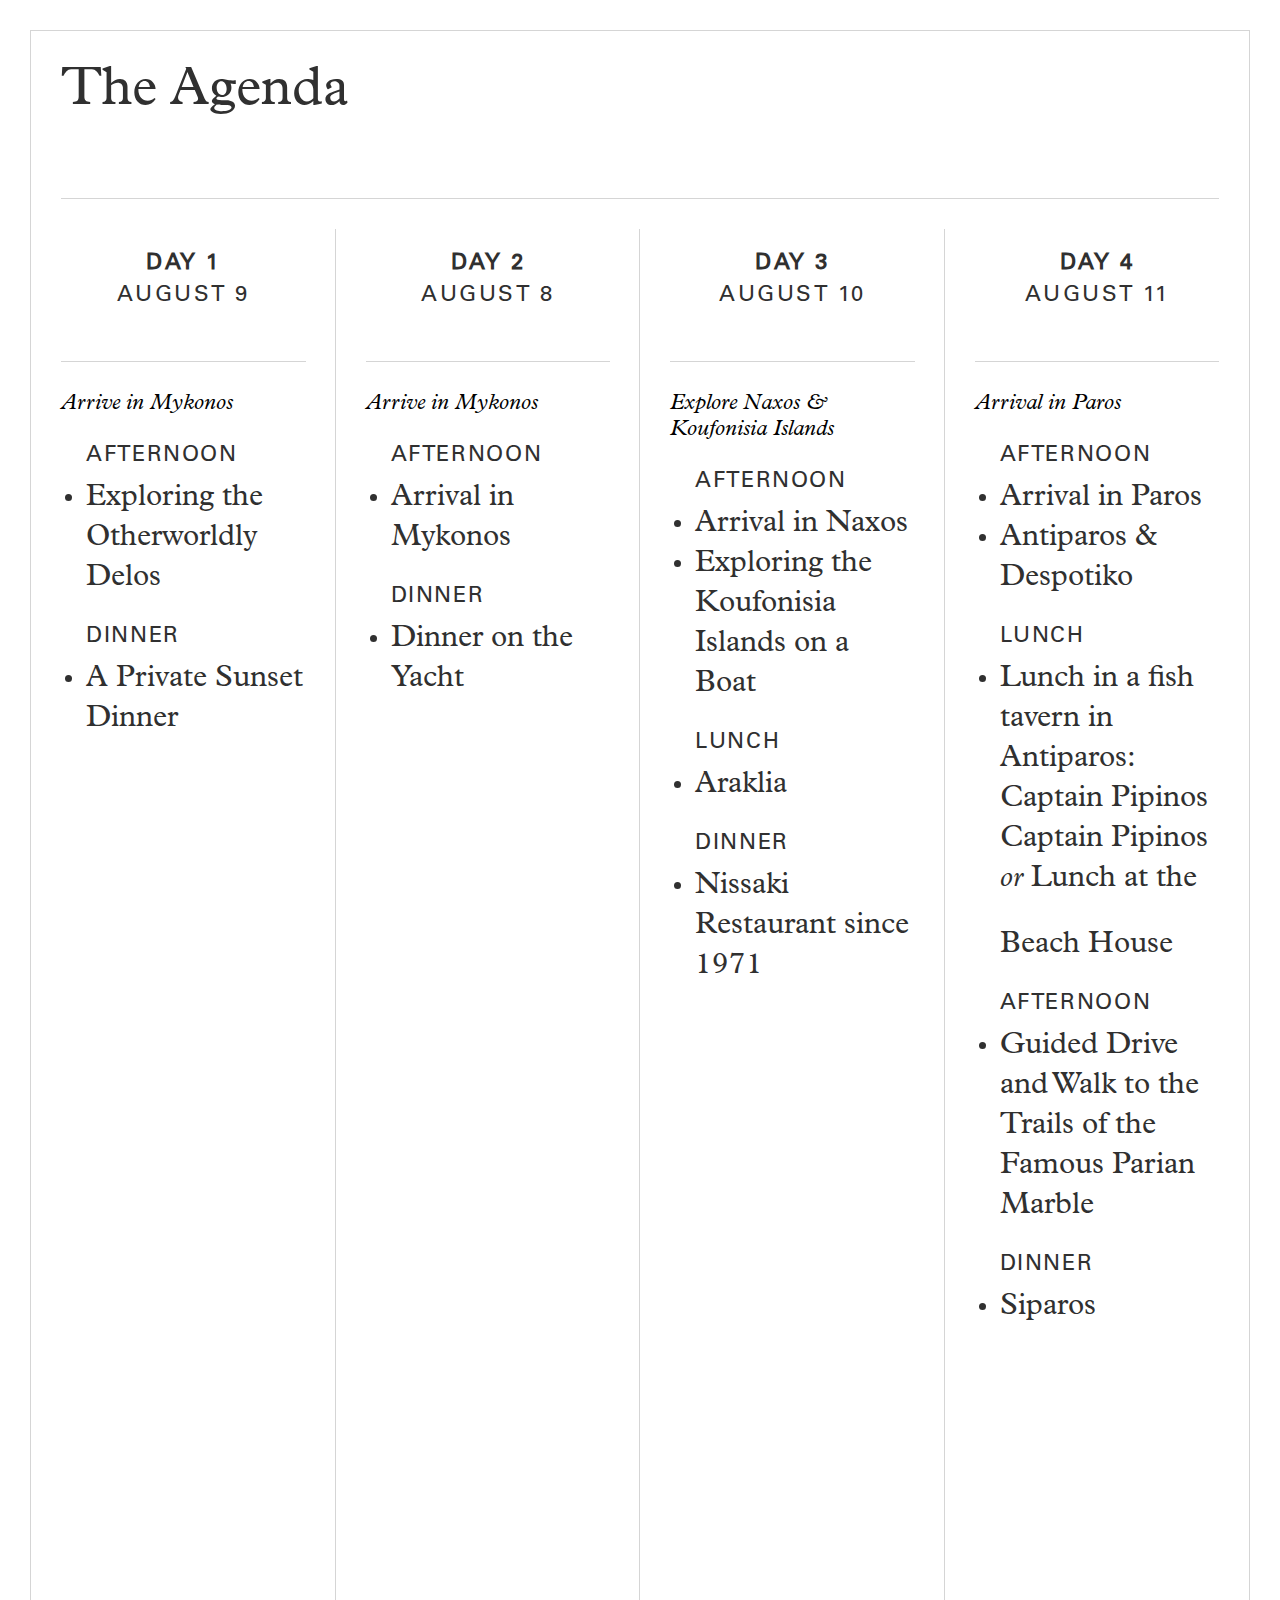
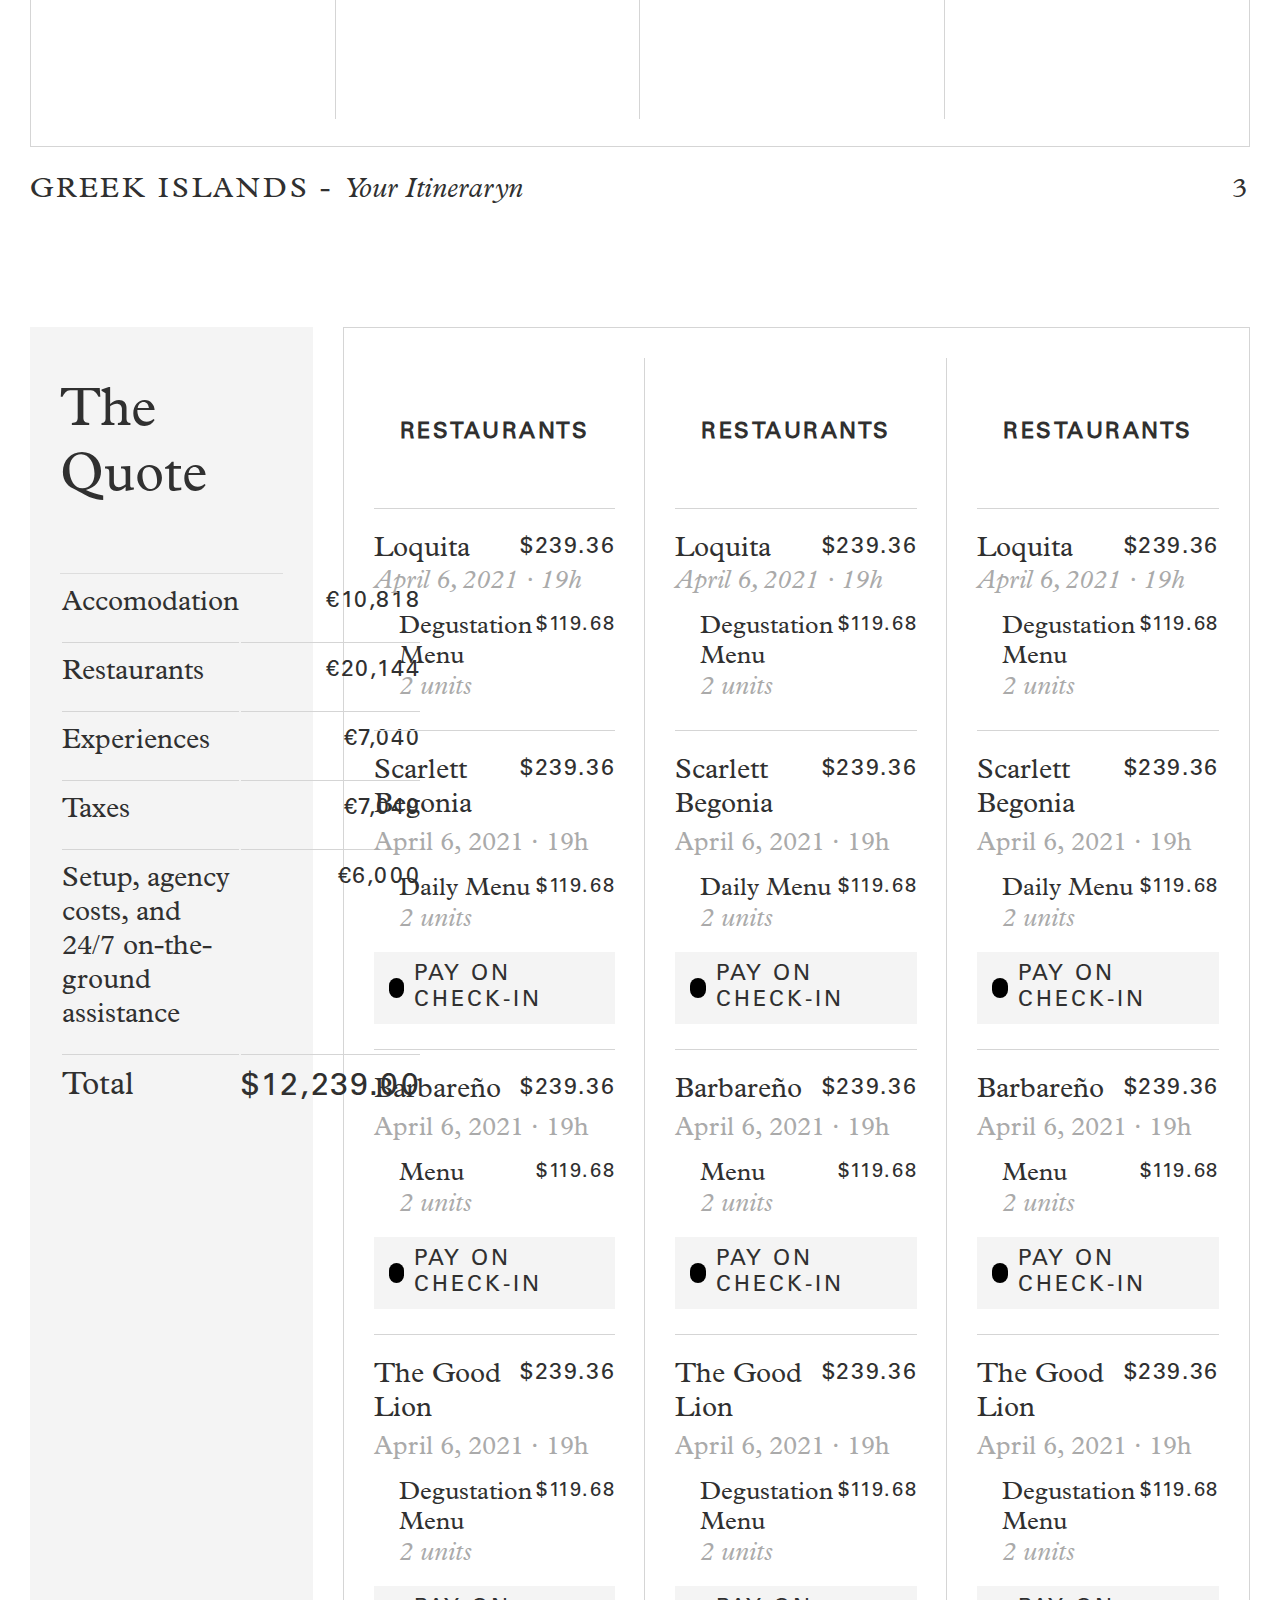
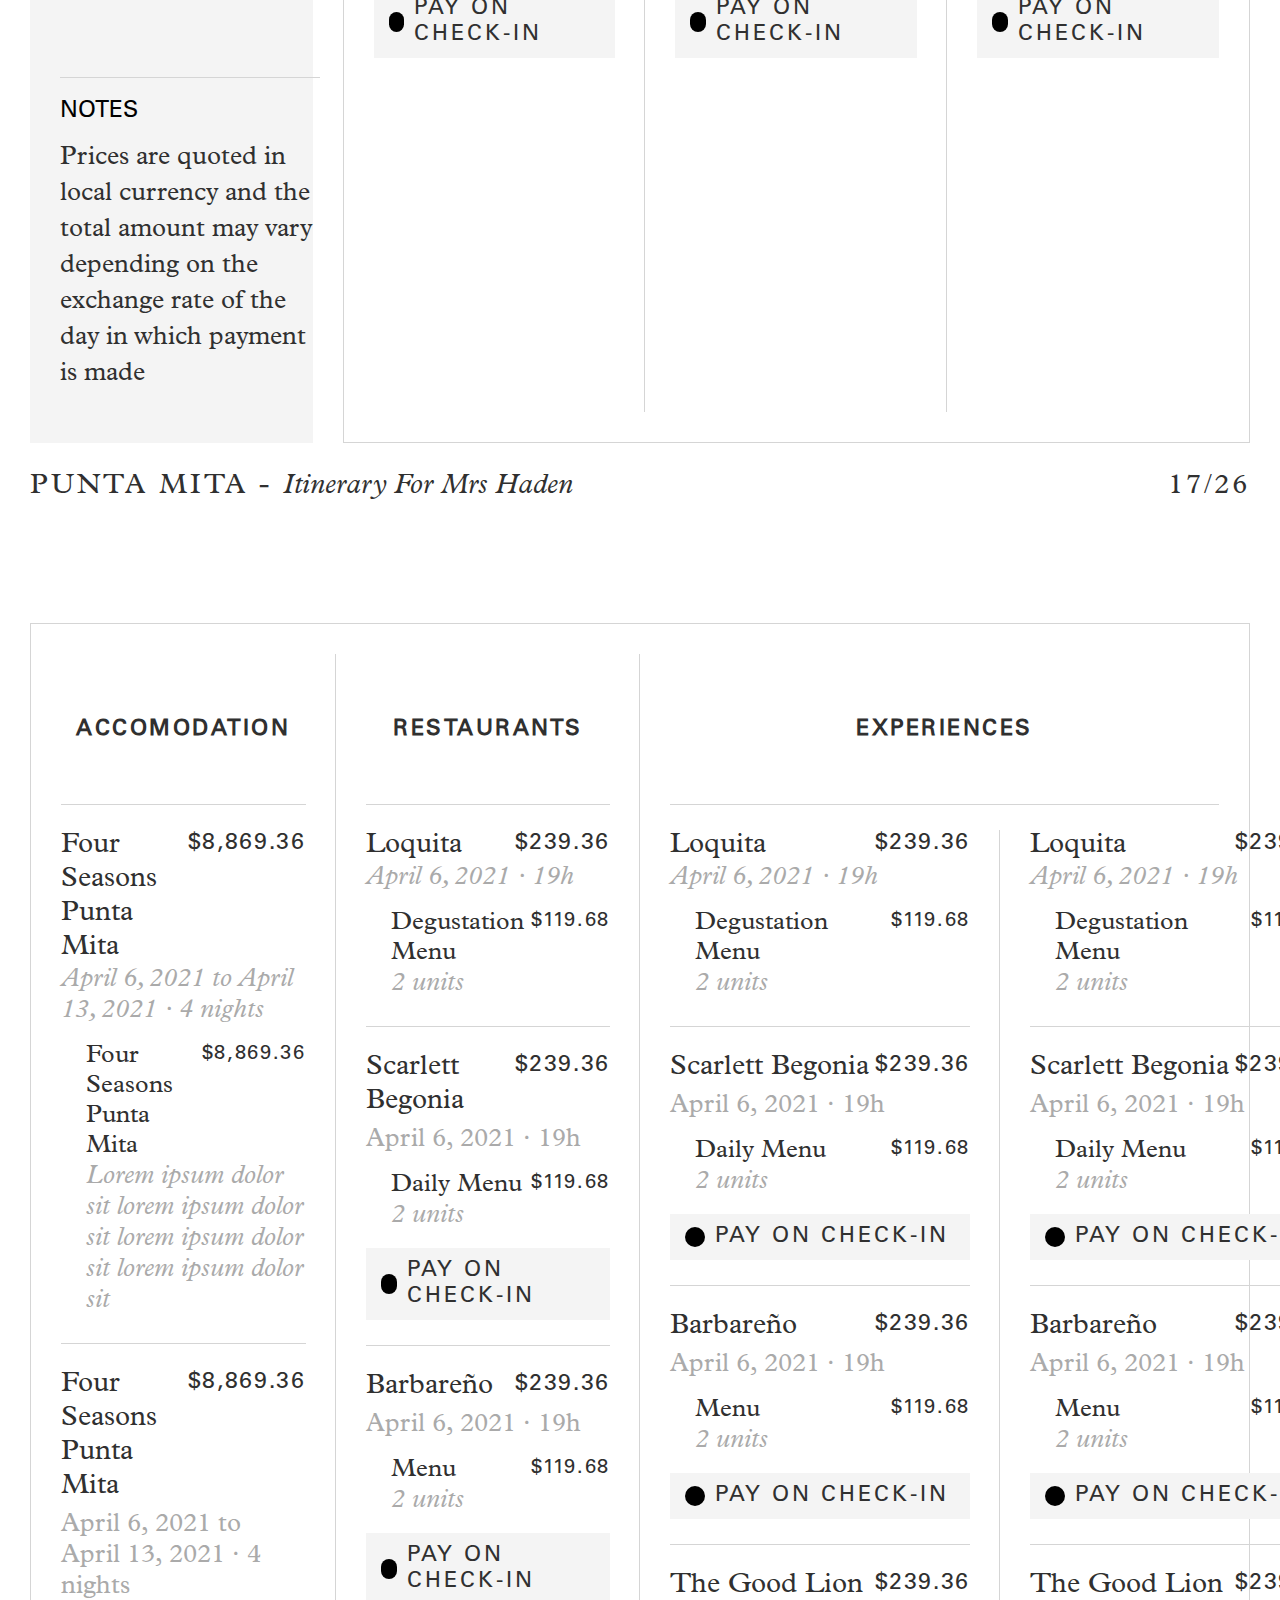
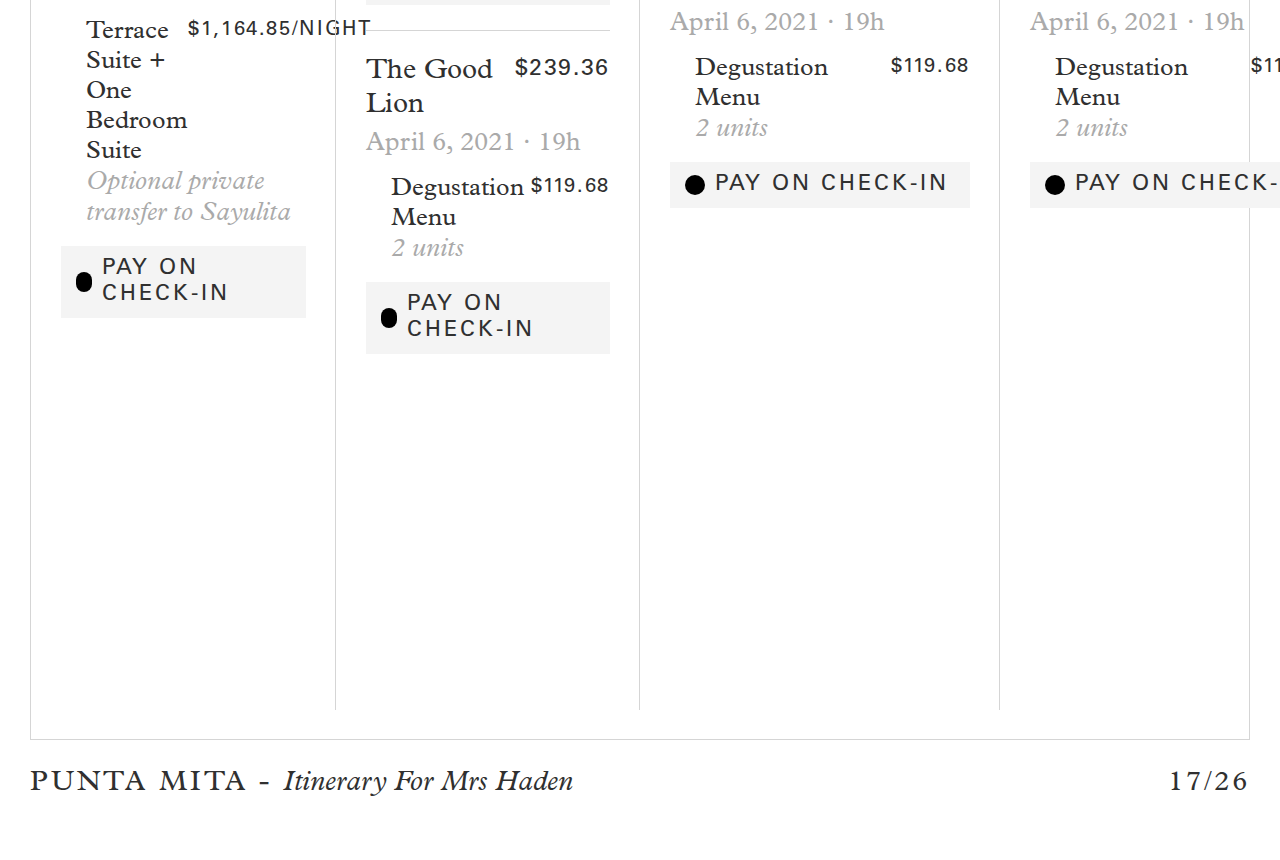
==== agenda.html @ 9a714bb4 "add invoices" ====
<!DOCTYPE html>
<html>
    <head>
        <meta name="viewport" content="width=device-width, initial-scale=1.0">
        <title>Project Title</title>
        <link rel="stylesheet" type="text/css" href="assets/css/style.css" />
    </head>
    <body>

        <!-- ################### 
        1    # content-wrap start # 
        #######################-->

        <div class="sec-padding">
            <div class="content-wrap c-height">
                <div class="grid">
                    <div class="col-12">
                        <div class="confirmation-top-header">
                            <h2>The Agenda</h2>
                        </div>
                    </div>
                </div>
                <div class="grid grid-column-gap-60 ">
                    <div class="col-3">
                        <div class="confirmation-ex-right-single border-right-after">
                            <div class="day-content-heading">
                                <p>Day 1 <span>August 9</span></p>
                            </div>
                            <div class="ariport-transfer-details">
                                <i>Arrive in Mykonos</i>
                                
                                <div class="ariport-transfer-details-single">
                                    <h4 class="ml-25">AFTERNOON</h4>
                                    <ul>
                                        <li>Exploring the Otherworldly Delos</li>
                                    </ul>
                                </div><!-- /. Guests -->
                                <div class="ariport-transfer-details-single">
                                    <h4 class="ml-25">Dinner</h4>
                                    <ul>
                                        <li>A Private Sunset Dinner</li>
                                    </ul>
                                </div><!-- /. Guests -->
                            </div>
                        </div>
                    </div>
                    <div class="col-3">
                        <div class="confirmation-ex-right-single border-right-after">
                            <div class="day-content-heading">
                                <p>Day 2 <span>August 8</span></p>
                            </div>
                            <div class="ariport-transfer-details">
                                <i>Arrive in Mykonos</i>
                                
                                <div class="ariport-transfer-details-single">
                                    <h4 class="ml-25">AFTERNOON</h4>
                                    <ul>
                                        <li>Arrival in Mykonos</li>
                                    </ul>
                                </div><!-- /. Guests -->
                                <div class="ariport-transfer-details-single">
                                    <h4 class="ml-25">Dinner</h4>
                                    <ul>
                                        <li>Dinner on the Yacht</li>
                                    </ul>
                                </div><!-- /. Guests -->
                            </div>
                        </div>
                    </div>
                    <div class="col-3">
                        <div class="confirmation-ex-right-single border-right-after">
                            <div class="day-content-heading">
                                <p>Day 3 <span>August 10</span></p>
                            </div>
                            <div class="ariport-transfer-details">
                                <i>Explore Naxos & Koufonisia Islands</i>
                                
                                <div class="ariport-transfer-details-single">
                                    <h4 class="ml-25">AFTERNOON</h4>
                                    <ul>
                                        <li>Arrival in Naxos</li>
                                        <li>Exploring the Koufonisia Islands on a Boat</li>
                                    </ul>
                                </div><!-- /. Guests -->
                                <div class="ariport-transfer-details-single">
                                    <h4 class="ml-25">LUNCH</h4>
                                    <ul>
                                        <li>Araklia</li>
                                    </ul>
                                </div><!-- /. Guests -->
                                <div class="ariport-transfer-details-single">
                                    <h4 class="ml-25">Dinner</h4>
                                    <ul>
                                        <li>Nissaki Restaurant since 1971</li>
                                    </ul>
                                </div><!-- /. Guests -->
                            </div>
                        </div>
                    </div>
                    <div class="col-3">
                        <div class="confirmation-ex-right-single ">
                            <div class="day-content-heading">
                                <p>Day 4 <span>August 11</span></p>
                            </div>
                            <div class="ariport-transfer-details">
                                <i>Arrival in Paros </i>
                                
                                <div class="ariport-transfer-details-single">
                                    <h4 class="ml-25">AFTERNOON</h4>
                                    <ul>
                                        <li>Arrival in Paros</li>
                                        <li>Antiparos & Despotiko</li>
                                    </ul>
                                </div><!-- /. Guests -->
                                <div class="ariport-transfer-details-single">
                                    <h4 class="ml-25">LUNCH</h4>
                                    <ul>
                                        <li> Lunch in a fish tavern in Antiparos: <br>Captain Pipinos Captain Pipinos <br><i>or</i> Lunch at the Beach House </li>
                                    </ul>
                                </div><!-- /. Guests -->
                                <div class="ariport-transfer-details-single">
                                    <h4 class="ml-25">Afternoon</h4>
                                    <ul>
                                        <li>Guided Drive and Walk to the Trails of the Famous Parian Marble</li>
                                    </ul>
                                </div><!-- /. Guests -->
                                <div class="ariport-transfer-details-single">
                                    <h4 class="ml-25">Dinner</h4>
                                    <ul>
                                        <li>Siparos</li>
                                    </ul>
                                </div><!-- /. Guests -->
                            </div>
                        </div>
                    </div>
                </div>
            </div>
            <div class="content-footer">
                <p>Greek Islands - <span>Your Itineraryn</span></p>
                <p>3</p>
            </div>
        </div>  
        <!-- ################### 
            # content-wrap end # 
        ######################-->

        <div class="page_break"></div>


        <!-- ################### 
            # content-wrap start # 
        ######################-->
        <div class="sec-padding">
            <div class="c-height">
                <div class="grid h-100">
                    <div class="col-3">
                        <div class="quote-left">
                            <div class="quote-left-heading">
                                <p>The Quote</p>
                            </div>
                            <div class="quote-left-wrap">
                                <table>
                                    <tr>
                                        <td>Accomodation</td>
                                        <td>€10,818</td>
                                    </tr>
                                    <tr>
                                        <td>Restaurants</td>
                                        <td>€20,144</td>
                                    </tr>
                                    <tr>
                                        <td>Experiences</td>
                                        <td>€7,040</td>
                                    </tr>
                                    <tr>
                                        <td>Taxes</td>
                                        <td>€7,040</td>
                                    </tr>
                                    <tr>
                                        <td>Setup, agency costs, and 24/7 on-the-ground assistance </td>
                                        <td>€6,000</td>
                                    </tr>
                                    <tr>
                                        <td>Total</td>
                                        <td>$12,239.00</td>
                                    </tr>
                                </table>
                            </div>

                            <div class="quote-note">
                                <span>NOTES</span>
                                <p>Prices are quoted in local currency and the total amount may vary depending on the exchange rate of the day in which payment is made</p>
                            </div>
                        </div>
                    </div>

                    <div class="col-9">
                        <div class="content-wrap c-height">
                            <div class="grid grid-column-gap-60 h-100">
                                <div class="col-4">
                                    <div class="quote-single border-right-after h-100">
                                        <div class="day-content-heading">
                                            <p>Restaurants</p>
                                        </div>
                                        <div class="quote-single border-top">
                                            <div class="quote-single-tbl">
                                                <div class="quote-tbl">
                                                    <div class="quote-tbl-wrap">
                                                        <div class="quote-tbl-left">
                                                            Loquita
                                                        </div>
                                                        <div class="quote-tbl-right">
                                                            $239.36
                                                        </div>
                                                    </div>
                                                    <i>April 6, 2021 · 19h</i>
                                                </div>
                                                <div class="quote-tbl ml-25">
                                                    <div class="quote-tbl-wrap quote-sm">
                                                        <div class="quote-tbl-left">
                                                            Degustation Menu
                                                        </div>
                                                        <div class="quote-tbl-right">
                                                            $119.68
                                                        </div>
                                                    </div>
                                                    <i>2 units</i>
                                                </div>
                                            </div>
                                            <div class="quote-single-tbl mt-25 pt-25 border-top">
                                                <div class="quote-tbl">
                                                    <div class="quote-tbl-wrap">
                                                        <div class="quote-tbl-left">
                                                            Scarlett Begonia
                                                        </div>
                                                        <div class="quote-tbl-right">
                                                            $239.36
                                                        </div>
                                                    </div>
                                                    <p>April 6, 2021 · 19h</p>
                                                </div>
                                                <div class="quote-tbl ml-25">
                                                    <div class="quote-tbl-wrap quote-sm">
                                                        <div class="quote-tbl-left">
                                                            Daily Menu
                                                        </div>
                                                        <div class="quote-tbl-right">
                                                            $119.68
                                                        </div>
                                                    </div>
                                                    <i>2 units</i>
                                                </div>
                                            </div>
                                            <div class="quote-bar">
                                                <span></span>
                                                <p>pay on check-in</p>
                                            </div>
                                            <div class="quote-single-tbl mt-25 pt-25 border-top">
                                                <div class="quote-tbl">
                                                    <div class="quote-tbl-wrap">
                                                        <div class="quote-tbl-left">
                                                            Barbareño
                                                        </div>
                                                        <div class="quote-tbl-right">
                                                            $239.36
                                                        </div>
                                                    </div>
                                                    <p>April 6, 2021 · 19h</p>
                                                </div>
                                                <div class="quote-tbl ml-25">
                                                    <div class="quote-tbl-wrap quote-sm">
                                                        <div class="quote-tbl-left">
                                                           Menu
                                                        </div>
                                                        <div class="quote-tbl-right">
                                                            $119.68
                                                        </div>
                                                    </div>
                                                    <i>2 units</i>
                                                </div>
                                            </div>
                                            <div class="quote-bar">
                                                <span></span>
                                                <p>pay on check-in</p>
                                            </div>
                                            <div class="quote-single-tbl mt-25 pt-25 border-top">
                                                <div class="quote-tbl">
                                                    <div class="quote-tbl-wrap">
                                                        <div class="quote-tbl-left">
                                                            The Good Lion
                                                        </div>
                                                        <div class="quote-tbl-right">
                                                            $239.36
                                                        </div>
                                                    </div>
                                                    <p>April 6, 2021 · 19h</p>
                                                </div>
                                                <div class="quote-tbl ml-25">
                                                    <div class="quote-tbl-wrap quote-sm">
                                                        <div class="quote-tbl-left">
                                                           Degustation Menu
                                                        </div>
                                                        <div class="quote-tbl-right">
                                                            $119.68
                                                        </div>
                                                    </div>
                                                    <i>2 units</i>
                                                </div>
                                            </div>
                                            <div class="quote-bar">
                                                <span></span>
                                                <p>pay on check-in</p>
                                            </div>
                                        </div> <!-- /. quote single -->
                                    </div>
                                </div>
                                <div class="col-4">
                                    <div class="quote-single border-right-after h-100">
                                        <div class="day-content-heading">
                                            <p>Restaurants</p>
                                        </div>
                                        <div class="quote-single border-top">
                                            <div class="quote-single-tbl">
                                                <div class="quote-tbl">
                                                    <div class="quote-tbl-wrap">
                                                        <div class="quote-tbl-left">
                                                            Loquita
                                                        </div>
                                                        <div class="quote-tbl-right">
                                                            $239.36
                                                        </div>
                                                    </div>
                                                    <i>April 6, 2021 · 19h</i>
                                                </div>
                                                <div class="quote-tbl ml-25">
                                                    <div class="quote-tbl-wrap quote-sm">
                                                        <div class="quote-tbl-left">
                                                            Degustation Menu
                                                        </div>
                                                        <div class="quote-tbl-right">
                                                            $119.68
                                                        </div>
                                                    </div>
                                                    <i>2 units</i>
                                                </div>
                                            </div>
                                            <div class="quote-single-tbl mt-25 pt-25 border-top">
                                                <div class="quote-tbl">
                                                    <div class="quote-tbl-wrap">
                                                        <div class="quote-tbl-left">
                                                            Scarlett Begonia
                                                        </div>
                                                        <div class="quote-tbl-right">
                                                            $239.36
                                                        </div>
                                                    </div>
                                                    <p>April 6, 2021 · 19h</p>
                                                </div>
                                                <div class="quote-tbl ml-25">
                                                    <div class="quote-tbl-wrap quote-sm">
                                                        <div class="quote-tbl-left">
                                                            Daily Menu
                                                        </div>
                                                        <div class="quote-tbl-right">
                                                            $119.68
                                                        </div>
                                                    </div>
                                                    <i>2 units</i>
                                                </div>
                                            </div>
                                            <div class="quote-bar">
                                                <span></span>
                                                <p>pay on check-in</p>
                                            </div>
                                            <div class="quote-single-tbl mt-25 pt-25 border-top">
                                                <div class="quote-tbl">
                                                    <div class="quote-tbl-wrap">
                                                        <div class="quote-tbl-left">
                                                            Barbareño
                                                        </div>
                                                        <div class="quote-tbl-right">
                                                            $239.36
                                                        </div>
                                                    </div>
                                                    <p>April 6, 2021 · 19h</p>
                                                </div>
                                                <div class="quote-tbl ml-25">
                                                    <div class="quote-tbl-wrap quote-sm">
                                                        <div class="quote-tbl-left">
                                                           Menu
                                                        </div>
                                                        <div class="quote-tbl-right">
                                                            $119.68
                                                        </div>
                                                    </div>
                                                    <i>2 units</i>
                                                </div>
                                            </div>
                                            <div class="quote-bar">
                                                <span></span>
                                                <p>pay on check-in</p>
                                            </div>
                                            <div class="quote-single-tbl mt-25 pt-25 border-top">
                                                <div class="quote-tbl">
                                                    <div class="quote-tbl-wrap">
                                                        <div class="quote-tbl-left">
                                                            The Good Lion
                                                        </div>
                                                        <div class="quote-tbl-right">
                                                            $239.36
                                                        </div>
                                                    </div>
                                                    <p>April 6, 2021 · 19h</p>
                                                </div>
                                                <div class="quote-tbl ml-25">
                                                    <div class="quote-tbl-wrap quote-sm">
                                                        <div class="quote-tbl-left">
                                                           Degustation Menu
                                                        </div>
                                                        <div class="quote-tbl-right">
                                                            $119.68
                                                        </div>
                                                    </div>
                                                    <i>2 units</i>
                                                </div>
                                            </div>
                                            <div class="quote-bar">
                                                <span></span>
                                                <p>pay on check-in</p>
                                            </div>
                                        </div> <!-- /. quote single -->
                                    </div>
                                </div>
                                <div class="col-4">
                                    <div class="quote-single">
                                        <div class="day-content-heading">
                                            <p>Restaurants</p>
                                        </div>
                                        <div class="quote-single border-top">
                                            <div class="quote-single-tbl">
                                                <div class="quote-tbl">
                                                    <div class="quote-tbl-wrap">
                                                        <div class="quote-tbl-left">
                                                            Loquita
                                                        </div>
                                                        <div class="quote-tbl-right">
                                                            $239.36
                                                        </div>
                                                    </div>
                                                    <i>April 6, 2021 · 19h</i>
                                                </div>
                                                <div class="quote-tbl ml-25">
                                                    <div class="quote-tbl-wrap quote-sm">
                                                        <div class="quote-tbl-left">
                                                            Degustation Menu
                                                        </div>
                                                        <div class="quote-tbl-right">
                                                            $119.68
                                                        </div>
                                                    </div>
                                                    <i>2 units</i>
                                                </div>
                                            </div>
                                            <div class="quote-single-tbl mt-25 pt-25 border-top">
                                                <div class="quote-tbl">
                                                    <div class="quote-tbl-wrap">
                                                        <div class="quote-tbl-left">
                                                            Scarlett Begonia
                                                        </div>
                                                        <div class="quote-tbl-right">
                                                            $239.36
                                                        </div>
                                                    </div>
                                                    <p>April 6, 2021 · 19h</p>
                                                </div>
                                                <div class="quote-tbl ml-25">
                                                    <div class="quote-tbl-wrap quote-sm">
                                                        <div class="quote-tbl-left">
                                                            Daily Menu
                                                        </div>
                                                        <div class="quote-tbl-right">
                                                            $119.68
                                                        </div>
                                                    </div>
                                                    <i>2 units</i>
                                                </div>
                                            </div>
                                            <div class="quote-bar">
                                                <span></span>
                                                <p>pay on check-in</p>
                                            </div>
                                            <div class="quote-single-tbl mt-25 pt-25 border-top">
                                                <div class="quote-tbl">
                                                    <div class="quote-tbl-wrap">
                                                        <div class="quote-tbl-left">
                                                            Barbareño
                                                        </div>
                                                        <div class="quote-tbl-right">
                                                            $239.36
                                                        </div>
                                                    </div>
                                                    <p>April 6, 2021 · 19h</p>
                                                </div>
                                                <div class="quote-tbl ml-25">
                                                    <div class="quote-tbl-wrap quote-sm">
                                                        <div class="quote-tbl-left">
                                                           Menu
                                                        </div>
                                                        <div class="quote-tbl-right">
                                                            $119.68
                                                        </div>
                                                    </div>
                                                    <i>2 units</i>
                                                </div>
                                            </div>
                                            <div class="quote-bar">
                                                <span></span>
                                                <p>pay on check-in</p>
                                            </div>
                                            <div class="quote-single-tbl mt-25 pt-25 border-top">
                                                <div class="quote-tbl">
                                                    <div class="quote-tbl-wrap">
                                                        <div class="quote-tbl-left">
                                                            The Good Lion
                                                        </div>
                                                        <div class="quote-tbl-right">
                                                            $239.36
                                                        </div>
                                                    </div>
                                                    <p>April 6, 2021 · 19h</p>
                                                </div>
                                                <div class="quote-tbl ml-25">
                                                    <div class="quote-tbl-wrap quote-sm">
                                                        <div class="quote-tbl-left">
                                                           Degustation Menu
                                                        </div>
                                                        <div class="quote-tbl-right">
                                                            $119.68
                                                        </div>
                                                    </div>
                                                    <i>2 units</i>
                                                </div>
                                            </div>
                                            <div class="quote-bar">
                                                <span></span>
                                                <p>pay on check-in</p>
                                            </div>
                                        </div> <!-- /. quote single -->
                                    </div>
                                </div>
                            </div>
                        </div>
                    </div>
                </div>
            </div>
            <div class="content-footer">
                <p>PUNTA MITA - <span>Itinerary for Mrs Haden</span></p>
                <p>17/26</p>
            </div>
        </div>
        <!-- ################### 
            # content-wrap end # 
        ######################-->
    
        <div class="page_break"></div>

        <!-- ################### 
            # content-wrap start # 
        ######################-->
        <div class="sec-padding">
            <div class="content-wrap c-height">
                <div class="grid grid-column-gap-60 h-100">
                    <div class="col-3">
                        <div class="quote-single border-right-after h-100">
                            <div class="day-content-heading">
                                <p>Accomodation</p>
                            </div>
                            <div class="quote-single border-top">
                                <div class="quote-single-tbl">
                                    <div class="quote-tbl">
                                        <div class="quote-tbl-wrap">
                                            <div class="quote-tbl-left">
                                                Four Seasons Punta Mita
                                            </div>
                                            <div class="quote-tbl-right">
                                                $8,869.36
                                            </div>
                                        </div>
                                        <i>April 6, 2021 to April 13, 2021 · 4 nights</i>
                                    </div>
                                    <div class="quote-tbl ml-25">
                                        <div class="quote-tbl-wrap quote-sm">
                                            <div class="quote-tbl-left">
                                                Four Seasons Punta Mita
                                            </div>
                                            <div class="quote-tbl-right">
                                                $8,869.36
                                            </div>
                                        </div>
                                        <i>Lorem ipsum dolor sit lorem ipsum dolor sit lorem ipsum dolor sit lorem ipsum dolor sit </i>
                                    </div>
                                </div>
                                <div class="quote-single-tbl mt-25 pt-25 border-top">
                                    <div class="quote-tbl">
                                        <div class="quote-tbl-wrap">
                                            <div class="quote-tbl-left">
                                                Four Seasons Punta Mita
                                            </div>
                                            <div class="quote-tbl-right">
                                                $8,869.36
                                            </div>
                                        </div>
                                        <p>April 6, 2021 to April 13, 2021 · 4 nights</p>
                                    </div>
                                    <div class="quote-tbl ml-25">
                                        <div class="quote-tbl-wrap quote-sm">
                                            <div class="quote-tbl-left">
                                                Terrace Suite + One Bedroom Suite
                                            </div>
                                            <div class="quote-tbl-right">
                                                $1,164.85/NIGHT
                                            </div>
                                        </div>
                                        <i>Optional private transfer to Sayulita </i>
                                    </div>
                                </div>
                                <div class="quote-bar">
                                    <span></span>
                                    <p>pay on check-in</p>
                                </div>
                            </div> <!-- /. quote single -->
                        </div>
                    </div>
                    <div class="col-3">
                        <div class="quote-single border-right-after h-100">
                            <div class="day-content-heading">
                                <p>Restaurants</p>
                            </div>
                            <div class="quote-single border-top">
                                <div class="quote-single-tbl">
                                    <div class="quote-tbl">
                                        <div class="quote-tbl-wrap">
                                            <div class="quote-tbl-left">
                                                Loquita
                                            </div>
                                            <div class="quote-tbl-right">
                                                $239.36
                                            </div>
                                        </div>
                                        <i>April 6, 2021 · 19h</i>
                                    </div>
                                    <div class="quote-tbl ml-25">
                                        <div class="quote-tbl-wrap quote-sm">
                                            <div class="quote-tbl-left">
                                                Degustation Menu
                                            </div>
                                            <div class="quote-tbl-right">
                                                $119.68
                                            </div>
                                        </div>
                                        <i>2 units</i>
                                    </div>
                                </div>
                                <div class="quote-single-tbl mt-25 pt-25 border-top">
                                    <div class="quote-tbl">
                                        <div class="quote-tbl-wrap">
                                            <div class="quote-tbl-left">
                                                Scarlett Begonia
                                            </div>
                                            <div class="quote-tbl-right">
                                                $239.36
                                            </div>
                                        </div>
                                        <p>April 6, 2021 · 19h</p>
                                    </div>
                                    <div class="quote-tbl ml-25">
                                        <div class="quote-tbl-wrap quote-sm">
                                            <div class="quote-tbl-left">
                                                Daily Menu
                                            </div>
                                            <div class="quote-tbl-right">
                                                $119.68
                                            </div>
                                        </div>
                                        <i>2 units</i>
                                    </div>
                                </div>
                                <div class="quote-bar">
                                    <span></span>
                                    <p>pay on check-in</p>
                                </div>
                                <div class="quote-single-tbl mt-25 pt-25 border-top">
                                    <div class="quote-tbl">
                                        <div class="quote-tbl-wrap">
                                            <div class="quote-tbl-left">
                                                Barbareño
                                            </div>
                                            <div class="quote-tbl-right">
                                                $239.36
                                            </div>
                                        </div>
                                        <p>April 6, 2021 · 19h</p>
                                    </div>
                                    <div class="quote-tbl ml-25">
                                        <div class="quote-tbl-wrap quote-sm">
                                            <div class="quote-tbl-left">
                                               Menu
                                            </div>
                                            <div class="quote-tbl-right">
                                                $119.68
                                            </div>
                                        </div>
                                        <i>2 units</i>
                                    </div>
                                </div>
                                <div class="quote-bar">
                                    <span></span>
                                    <p>pay on check-in</p>
                                </div>
                                <div class="quote-single-tbl mt-25 pt-25 border-top">
                                    <div class="quote-tbl">
                                        <div class="quote-tbl-wrap">
                                            <div class="quote-tbl-left">
                                                The Good Lion
                                            </div>
                                            <div class="quote-tbl-right">
                                                $239.36
                                            </div>
                                        </div>
                                        <p>April 6, 2021 · 19h</p>
                                    </div>
                                    <div class="quote-tbl ml-25">
                                        <div class="quote-tbl-wrap quote-sm">
                                            <div class="quote-tbl-left">
                                               Degustation Menu
                                            </div>
                                            <div class="quote-tbl-right">
                                                $119.68
                                            </div>
                                        </div>
                                        <i>2 units</i>
                                    </div>
                                </div>
                                <div class="quote-bar">
                                    <span></span>
                                    <p>pay on check-in</p>
                                </div>
                            </div> <!-- /. quote single -->
                        </div>
                    </div>
                    <div class="col-6">
                        <div class="day-content-heading mt-25">
                            <p>Experiences</p>
                        </div>
                        <div class="grid grid-column-gap-60 border-top pt-25">
                            <div class="col-6">
                                <div class="border-right-after q-height">
                                    <div class="quote-single-tbl">
                                        <div class="quote-tbl">
                                            <div class="quote-tbl-wrap">
                                                <div class="quote-tbl-left">
                                                    Loquita
                                                </div>
                                                <div class="quote-tbl-right">
                                                    $239.36
                                                </div>
                                            </div>
                                            <i>April 6, 2021 · 19h</i>
                                        </div>
                                        <div class="quote-tbl ml-25">
                                            <div class="quote-tbl-wrap quote-sm">
                                                <div class="quote-tbl-left">
                                                    Degustation Menu
                                                </div>
                                                <div class="quote-tbl-right">
                                                    $119.68
                                                </div>
                                            </div>
                                            <i>2 units</i>
                                        </div>
                                    </div>
                                    <div class="quote-single-tbl mt-25 pt-25 border-top">
                                        <div class="quote-tbl">
                                            <div class="quote-tbl-wrap">
                                                <div class="quote-tbl-left">
                                                    Scarlett Begonia
                                                </div>
                                                <div class="quote-tbl-right">
                                                    $239.36
                                                </div>
                                            </div>
                                            <p>April 6, 2021 · 19h</p>
                                        </div>
                                        <div class="quote-tbl ml-25">
                                            <div class="quote-tbl-wrap quote-sm">
                                                <div class="quote-tbl-left">
                                                    Daily Menu
                                                </div>
                                                <div class="quote-tbl-right">
                                                    $119.68
                                                </div>
                                            </div>
                                            <i>2 units</i>
                                        </div>
                                    </div>
                                    <div class="quote-bar">
                                        <span></span>
                                        <p>pay on check-in</p>
                                    </div>
                                    <div class="quote-single-tbl mt-25 pt-25 border-top">
                                        <div class="quote-tbl">
                                            <div class="quote-tbl-wrap">
                                                <div class="quote-tbl-left">
                                                    Barbareño
                                                </div>
                                                <div class="quote-tbl-right">
                                                    $239.36
                                                </div>
                                            </div>
                                            <p>April 6, 2021 · 19h</p>
                                        </div>
                                        <div class="quote-tbl ml-25">
                                            <div class="quote-tbl-wrap quote-sm">
                                                <div class="quote-tbl-left">
                                                   Menu
                                                </div>
                                                <div class="quote-tbl-right">
                                                    $119.68
                                                </div>
                                            </div>
                                            <i>2 units</i>
                                        </div>
                                    </div>
                                    <div class="quote-bar">
                                        <span></span>
                                        <p>pay on check-in</p>
                                    </div>
                                    <div class="quote-single-tbl mt-25 pt-25 border-top">
                                        <div class="quote-tbl">
                                            <div class="quote-tbl-wrap">
                                                <div class="quote-tbl-left">
                                                    The Good Lion
                                                </div>
                                                <div class="quote-tbl-right">
                                                    $239.36
                                                </div>
                                            </div>
                                            <p>April 6, 2021 · 19h</p>
                                        </div>
                                        <div class="quote-tbl ml-25">
                                            <div class="quote-tbl-wrap quote-sm">
                                                <div class="quote-tbl-left">
                                                   Degustation Menu
                                                </div>
                                                <div class="quote-tbl-right">
                                                    $119.68
                                                </div>
                                            </div>
                                            <i>2 units</i>
                                        </div>
                                    </div>
                                    <div class="quote-bar">
                                        <span></span>
                                        <p>pay on check-in</p>
                                    </div>
                                </div>
                            </div>
                            <div class="col-6">
                                <div class="q-height">
                                    <div class="quote-single-tbl">
                                        <div class="quote-tbl">
                                            <div class="quote-tbl-wrap">
                                                <div class="quote-tbl-left">
                                                    Loquita
                                                </div>
                                                <div class="quote-tbl-right">
                                                    $239.36
                                                </div>
                                            </div>
                                            <i>April 6, 2021 · 19h</i>
                                        </div>
                                        <div class="quote-tbl ml-25">
                                            <div class="quote-tbl-wrap quote-sm">
                                                <div class="quote-tbl-left">
                                                    Degustation Menu
                                                </div>
                                                <div class="quote-tbl-right">
                                                    $119.68
                                                </div>
                                            </div>
                                            <i>2 units</i>
                                        </div>
                                    </div>
                                    <div class="quote-single-tbl mt-25 pt-25 border-top">
                                        <div class="quote-tbl">
                                            <div class="quote-tbl-wrap">
                                                <div class="quote-tbl-left">
                                                    Scarlett Begonia
                                                </div>
                                                <div class="quote-tbl-right">
                                                    $239.36
                                                </div>
                                            </div>
                                            <p>April 6, 2021 · 19h</p>
                                        </div>
                                        <div class="quote-tbl ml-25">
                                            <div class="quote-tbl-wrap quote-sm">
                                                <div class="quote-tbl-left">
                                                    Daily Menu
                                                </div>
                                                <div class="quote-tbl-right">
                                                    $119.68
                                                </div>
                                            </div>
                                            <i>2 units</i>
                                        </div>
                                    </div>
                                    <div class="quote-bar">
                                        <span></span>
                                        <p>pay on check-in</p>
                                    </div>
                                    <div class="quote-single-tbl mt-25 pt-25 border-top">
                                        <div class="quote-tbl">
                                            <div class="quote-tbl-wrap">
                                                <div class="quote-tbl-left">
                                                    Barbareño
                                                </div>
                                                <div class="quote-tbl-right">
                                                    $239.36
                                                </div>
                                            </div>
                                            <p>April 6, 2021 · 19h</p>
                                        </div>
                                        <div class="quote-tbl ml-25">
                                            <div class="quote-tbl-wrap quote-sm">
                                                <div class="quote-tbl-left">
                                                   Menu
                                                </div>
                                                <div class="quote-tbl-right">
                                                    $119.68
                                                </div>
                                            </div>
                                            <i>2 units</i>
                                        </div>
                                    </div>
                                    <div class="quote-bar">
                                        <span></span>
                                        <p>pay on check-in</p>
                                    </div>
                                    <div class="quote-single-tbl mt-25 pt-25 border-top">
                                        <div class="quote-tbl">
                                            <div class="quote-tbl-wrap">
                                                <div class="quote-tbl-left">
                                                    The Good Lion
                                                </div>
                                                <div class="quote-tbl-right">
                                                    $239.36
                                                </div>
                                            </div>
                                            <p>April 6, 2021 · 19h</p>
                                        </div>
                                        <div class="quote-tbl ml-25">
                                            <div class="quote-tbl-wrap quote-sm">
                                                <div class="quote-tbl-left">
                                                   Degustation Menu
                                                </div>
                                                <div class="quote-tbl-right">
                                                    $119.68
                                                </div>
                                            </div>
                                            <i>2 units</i>
                                        </div>
                                    </div>
                                    <div class="quote-bar">
                                        <span></span>
                                        <p>pay on check-in</p>
                                    </div>
                                </div>
                            </div>
                        </div>
                    </div>
                </div>
            </div>
            <div class="content-footer">
                <p>PUNTA MITA - <span>Itinerary for Mrs Haden</span></p>
                <p>17/26</p>
            </div>
        </div>
        <!-- ################### 
            # content-wrap end # 
        ######################-->
    


    </body>
</html>
---- assets/css/style.css ----
/*----------------------------------------*/
/*  0. Font face CSS
/*----------------------------------------*/
*{
    margin: 0;
    padding: 0;
}
@font-face {
  font-family: 'UniversLTStd';
  src: url('../webFonts/Univers-LT-Std/UniversLTStd.otf');
}

@font-face {
  font-family: 'Univers-LT-Std-Bold';
  src: url('../webFonts/Univers-LT-Std/UniversLTStd-Bold.otf');
}

@font-face {
  font-family: 'UniversLTStd-UltraCn';
  src: url('../webFonts/Univers-LT-Std/UniversLTStd-UltraCn.otf');
}
@font-face {
  font-family: 'UniversLTStd-UltraCn-Thin';
  src: url('../webFonts/Univers-LT-Std/UniversLTStd-ThinUltraCn.otf');
}


@font-face {
  font-family: "PlantinMTPro-Regular";
  src: url('../webFonts/PlantinMTProRegular/font.woff2') format('woff2'), url('../webFonts/PlantinMTProRegular/font.woff') format('woff');
}

/*@font-face {
  font-family: 'PlantinMTPro-Regular';
  src: url('../fonts/Plantin-MT-Pro/PlantinMTPro-Regular.otf');
}
*/
@font-face {
  font-family: "PlantinMTPro-Italic";
  src: url('../webFonts/PlantinMTProItalic/font.woff2') format('woff2'), url('../webFonts/PlantinMTProItalic/font.woff') format('woff');
}
/*
* Essentials new fonts
*/
@font-face {
  font-family: "EssentialistUltraCondensed";
  src: url('../webFonts/EssentialistUltraCondensed.eot') format('eot'), 
  url('../webFonts/EssentialistUltraCondensed.woff') format('woff');
}

body{

}

h1, h2, h3, h4, h5, h6{
    color: #303030;
}
p{
    color: #303030;
}
img{
    max-width: 100%;
    display: block;
}
i{
    font-family: 'PlantinMTPro-Italic';
}

.border-b-none{
    border-bottom: none !important;
}
.page_break{
    page-break-before: always;
    margin-bottom: 30px;
}

.mb-30{
    margin-bottom: 30px !important;
}
.mb-25{
    margin-bottom: 25px !important;
}
.mt-30{
    margin-top: 30px !important;
}
.pb-80{
    padding-bottom: 80pt !important;
}

.d-block{
    display: block !important;
}

.mb-0{
    margin-bottom: 0px !important;
}
/*----------------------------------------*/
/*  1. Index page css
/*----------------------------------------*/
.grid{
    display: grid;
    grid-template-columns: repeat(12, 1fr);
    grid-gap: 30px;
}

.grid-column-gap-60{
    grid-column-gap: 60px;
}

.h-100{
    height: 100%
}
.h-500-pt{
    height: 500pt;
}

.h-458-pt {
    height: calc(485pt - 20px);
}
.h-537-pt {
    height: 537pt;
}
.h-auto{
    height: auto !important;
}

.day-cmh-height{
    height: 150pt !important;
    min-height: auto !important;
}

.border-bottom{
    border-bottom: 1px solid #d5d5d5;
}

.col-1{
    grid-column: span 1;
}
.col-2{
    grid-column: span 2;
}
.col-3{
    grid-column: span 3;
}
.col-4{
    grid-column: span 4;
}
.col-5{
    grid-column: span 5;
}
.col-6{
    grid-column: span 6;
}
.col-7{
    grid-column: span 7;
}
.col-8{
    grid-column: span 8;
}
.col-9{
    grid-column: span 9;
}
.col-10{
    grid-column: span 10;
}
.col-11{
    grid-column: span 11;
}
.col-12{
    grid-column: span 12;
}

.sec-padding{
    padding: 30px;
}

.content-wrap {
    padding: 30px 30px 30px 30px;
    border: solid 1px #d5d5d5;
    box-sizing: border-box;
    box-sizing:border-box;
}
.content-wrap.f-height{
    height: calc(1400pt - 60px);
}

.content-wrap.c-height{
    height: calc(1400pt - 90px - 60px);
}

.content-left{
    display: flex;
    flex-direction: column;
    justify-content: space-between;
    align-items: center;
    position: relative;
    height: 100%;
}




.content-right {
    border-left: 1px solid #d5d5d5;
    padding-left: 30px;
    height: calc(1400pt - 90px - 120px);
}
.f-height .content-right {
    height: calc(1400pt - 120px);
}

.content-right img{
    width: 100%;
    height:100%;
}


.content-lt {
    font-size: 45pt;
    text-transform: uppercase;
    letter-spacing: 3px;
    border-bottom: 1px solid #Ddd;
    padding: 25px 0px 55px;
    display: block;
    width: 100%;
    text-align: center;
}

.content-lm {
    position: absolute;
    width: 100%;
    height: calc(1400pt - 125px);
    display: flex;
    justify-content: center;
    align-items: center;
    top: 0;
}
.content-lm h3{
    font-size: 220pt;
    font-family: 'EssentialistUltraCondensed';
    font-weight: normal;
    transform: rotate( -90deg);
    text-transform: uppercase;
    width: 1270pt;
    position: absolute;
    font-weight: normal;
    text-align: center;
    line-height: 170pt;
    margin-left: 30pt;
}

.content-lb {
    position: absolute;
    text-align: center;
    bottom: 0;
    width: 100%;
}

.content-lb p {
    font-family: UniversLTStd;
    font-size: 20pt;
    font-weight: bold;
    font-stretch: normal;
    font-style: normal;
    line-height: 1;
    letter-spacing: 3px;
    text-align: center;
    color: #303030;
    text-transform: uppercase;
    margin: 0;
}

.content-lb h2 {
    font-family: "PlantinMTPro-Italic";
    font-size: 46pt;
    font-weight: normal;
    font-stretch: normal;
    font-style: italic;
    line-height: 1.29;
    letter-spacing: normal;
    text-align: center;
    color: #303030;
    margin-top: 12px;
    margin-bottom: 0;
}



/*----------------------------------------*/
/*  2. intro css
/*----------------------------------------*/

.intro-top {
    height: 500px;
}

.intro-heading {
    padding-right: 0;
}

.intro-heading h3 {
    margin: 0;
    font-family: "PlantinMTPro-Regular";
    font-weight: normal;
    font-size: 56px;
    /* font-size: 48px; */
}

.intro-heading p {
    font-size: 26px;
    font-weight: bold;
    text-transform: uppercase;
    font-family: 'UniversLTStd';
    letter-spacing: 2.14px;
    margin-top: 15px;
}


/*** intro right top ***/

.intro-right-top {
    display: flex;
    justify-content: flex-end;
}
.intro-right-top-l {
    margin-right: 30px;
}
.intro-right-top-single {
    width: 140px;
    margin-bottom: 25px;
}
.intro-right-top-single span {
    font-family: 'PlantinMTPro-Regular';
    font-size: 24px;
}
.intro-right-top-single p {
    margin: 0;
    font-family: 'PlantinMTPro-Italic';
    font-size: 24px;
    line-height: 32px;
}



/*** intro bottom ***/
.intro-btm {
    height: calc(1400pt - 500px - 60px - 90px - 60px);
}
.intro-btm-img img{
    height: 100%;
    object-fit: fill;
    width: 100%;
}
.intro-btm-wrap {
    border-top: 1px solid #d5d5d5;
    padding-top: 30px;
    display: grid;
    grid-template-columns: repeat(9, 1fr);
    grid-column-gap: 30px;
}

.intro-btm-img1,
.intro-btm-img:nth-child(1) {
    height: calc(1400pt - 500px - 90px - 90px - 60px);
    position: relative;
}

.intro-btm-img:nth-child(1):after {
    content: '1';
    color: #fff;
    position: absolute;
    left: 15px;
    top: 15px;
    font-family: 'PlantinMTPro-Regular';
    font-size: 20px;
}
.intro-btm-img:nth-child(1) {
    grid-column: 1 / span 5;
}
.intro-btm-img:nth-child(2) {
    grid-column: 6 / span 4;
}
.intro-btm-img2 {
    height: calc(1400pt - 500px - 90px - 450px - 90px - 60px);
    width: 100%;
    position: relative;
}
.intro-btm-img2:after {
    content: '2';
    color: #fff;
    position: absolute;
    left: 15px;
    top: 15px;
    font-family: 'PlantinMTPro-Regular';
    font-size: 20px;
}
.intro-btm-img3 {
    height: 420px;
    margin-top: 30px;
    width: 100%;
    position: relative;
}
.intro-btm-img3:after {
    content: '3';
    color: #fff;
    position: absolute;
    left: 15px;
    top: 15px;
    font-family: 'PlantinMTPro-Regular';
    font-size: 20px;
}


.intro-btm-img.full {
    grid-column: 1 / span 9 !important;
}
.intro-btm-img-full img {
    object-fit: cover !important;
}

/*** intro bottom right ***/
.intro-btm-right {
    border-top: 1px solid #d5d5d5;
}
.intro-btm-right {
    border-top: 1px solid #d5d5d5;
    position: relative;
    margin-left: 30px;
}
.intro-btm-right:after {
    position: absolute;
    content: "";
    left: -30px;
    width: 1px;
    background: #d5d5d5;
    top: -500px;
    height: calc(1400pt - 60px - 90px - 60px);
}
.intro-btm-right p {
    font-size: 30pt;
    line-height: 36pt;
    font-family: 'PlantinMTPro-Regular';
    margin-top: 25px;
}
.intro-btm-right p:last-child {
    margin-top: 10px;
}
.intro-btm-right span {
    text-transform: uppercase;
    font-family: 'UniversLTStd';
    font-size: 25px;
    line-height: 1.5;
    font-weight: bold;
    letter-spacing: 2.14px;
    margin-top: 25px;
    display: block;
    padding-bottom: 12px;
}
.content-footer {
    display: flex;
    justify-content: space-between;
    height: 90px;
    align-items: center;
}
.content-footer p {
    font-family: 'PlantinMTPro-Regular';
    font-size: 28px;
    /* font-size: 16px; */
    letter-spacing: 2.82px;
        text-transform: uppercase;
}
.content-footer p span{
    font-family: 'PlantinMTPro-Italic';
    letter-spacing: 0px;
    text-transform: capitalize;
}

/*----------------------------------------*/
/*  3. hotel css
/*----------------------------------------*/
.hotel-content-left {
    position: relative;
    height: calc(1400pt - 90px - 60px - 60px);
}

.hotel-content-lt {
    border-bottom: 1px solid #D5D5D5;
}
.hotel-content-lt p {
    font-family: 'UniversLTStd';
    text-transform: uppercase;
    letter-spacing: 2.14px;
    font-size: 25px;
    font-weight: 700;
    margin-top: 0;
    margin-bottom: 10px;
}
.hotel-content-lt {
    padding-bottom: 120px;
    border-bottom: 1px solid #D5D5D5;
}

.hotel-content-lt h3 {
    font-size: 80px;
    margin-top: 0px;
    font-weight: normal;
    font-family: 'PlantinMTPro-Regular';
    line-height: 90px;
}

.hotel-content-lm ul li,
.hotel-content-lm p {
    font-size: 36px;
    font-family: 'PlantinMTPro-Regular';
    line-height: 48px;
    color: #4e4e4e;
}

.hotel-content-lm ul li{
    margin-bottom: 10px;
}


.hotel-content-lm p {
    padding-top: 30px;
}

.hotel-content-lm h4 {
    font-family: 'UniversLTStd';
    letter-spacing: 2.14px;
    margin-bottom: 0px;
    margin: 0 0;
    font-size: 25px;
    font-weight: bold;
    margin-top: 30px;
    margin-bottom: 0px;
}

.hotel-content-lm ul {
    margin: 0;
    padding: 10px 0 0 15px;
}


.hotel-right-top {
    height: 600pt;
    margin-bottom: 30px;
}

.hotel-right-bottom {
    overflow: hidden;
}

.hotel-rb-r {
    overflow: hidden;
}

.hotel-rb-r-img {
    height: 300pt;
}
.hotel-details.full {
    height: 620pt;
}

.hotel-rb-l img,
.hotel-rt img{
    object-fit: cover;
}
.hotel-rb-l {
    height: calc(1400pt - 600pt - 60px - 90px - 30px - 60px);
    overflow: hidden;
}
.hotel-details {
    background: #f4f4f4;
    padding: 30px 30px 30px 30px;
    box-sizing: border-box;
    height: 298pt;
    display: flex;
    flex-direction: column;
}

.hotel-details p {
    font-family: 'UniversLTStd';
    /* font-size: 20px; */
    font-size: 25px;
    font-weight: bold;
    margin-top: 0;
    letter-spacing: 2.14px;
    line-height: 30px;
}
.hotel-details ul {
    margin: 15px 0 0 0;
    padding: 0 0 0 30px;
}

.hotel-details ul li {
    font-size: 36px;
    font-family: 'PlantinMTPro-Regular';
    line-height: 48px;
    color: #4e4e4e;
}


.hotel-content-lb {
    position: absolute;
    bottom: 0;
    display: flex;
    justify-content: space-between;
    width: 100%;
    align-items: center;
    border-top: 1px solid #D5D5D5;
    padding-top: 25px;
}


.hotel-content-left .hotel-content-lb {
    width: 100%;
}

.hotel-content-lb img{
    width: 40px;
}
.hotel-content-lb > div:first-child {
    display: flex;
    justify-content: center;
    align-items: center;
}

.hotel-content-lb > div:first-child span {
    font-family: 'PlantinMTPro-Italic';
    font-size: 32px;
    /* font-size: 24px; */
    color: #303030;
    margin-top: 5px;
    margin-left: 10px;
}

.hotel-content-lb > div:last-child p {
    font-size: 24px;
    margin: 0;
    /* letter-spacing: 1.5px; */
    letter-spacing: 2px;
    text-transform: uppercase;
    font-family: 'PlantinMTPro-Regular';
}
.hotel-content-lb > div:last-child{
    position: relative;
}
.hotel-content-lb > div:last-child:after {
    position: absolute;
    content: "";
    width: 1px;
    height: 55px;
    background: #d8d8d8;
    top: -12px;
    left: -25px;
}




/*----------------------------------------*/
/*  4. Day css
/*----------------------------------------*/
.day-content-left {
    display: flex;
    flex-direction: column;
    justify-content: space-between;
    height: 100%;
    align-items: center;
    text-align: center;
    position: relative;
}

.day-content-lt {
    padding-top: 10rem;
}

.day-content-lt p {
    font-family: 'UniversLTStd';
    text-transform: uppercase;
    letter-spacing: 6px;
    font-size: 30px;
    font-weight: 700;
    margin-top: 0;
    margin-bottom: 0;
}

.day-content-lt h4 {
    font-family: 'PlantinMTPro-Italic';
    font-size: 48px;
    margin-top: 15px;
    font-weight: normal;
    line-height: 60px;
    margin-bottom: 0;
}


.day-content-lm {
    position: absolute;
    width: 100%;
    height: calc(1400pt - 190px);
    display: flex;
    justify-content: center;
    align-items: center;
    top: 0;
}



.day-content-lm h2 {
    font-weight: normal;
    font-size: 50rem;
    /*font-family: 'UniversLTStd-UltraCn-Thin';*/
    font-family: 'EssentialistUltraCondensed';
    margin: 0;
    margin-top: 133pt;
    letter-spacing: -55px;
    margin-right: 25pt;
}


.day-content-lm.lg-h3 > h3 {
    font-size: 220pt;
    font-family: 'EssentialistUltraCondensed';
    font-weight: normal;
    transform: rotate( -90deg);
    text-transform: uppercase;
    width: 1270pt;
    position: absolute;
    font-weight: normal;
    margin-left: 32pt;
}

.day-content-lb {
    padding-bottom: 10rem;
}

.day-content-lb p {
    font-size: 45px;
    line-height: 60px;
    margin: 0px;
    font-family: 'PlantinMTPro-Regular';
}


/*-- day-content --*/
.day-content-col {
    height: calc(1400pt - 90px - 60px - 60px);
    position: relative;
}


.border-r,
.border-l {
    position: relative;
    padding: 0px 15px;
}
.border-l:after,
.border-r:after {
    position: absolute;
    content: "";
    left: -15px;
    width: 1px;
    height: calc(1400pt - 90px - 60px - 60px);
    background: #d5d5d5;
    top: 0;
}

.day-content-heading {
    padding-bottom: 1.5rem;
    padding-top: 0rem;
    padding-bottom: 1.5rem;
    height: 125px;
    box-sizing: border-box;
    display: flex;
    justify-content: center;
    align-items: center;
}

.flight-map-dir>h3,
.day-content-heading p {
    font-size: 22px;
    /*line-height: 40px;*/
    line-height: 32px;
    font-family: 'UniversLTStd';
    text-transform: uppercase;
    letter-spacing: 2.5px;
    font-weight: bold;
    text-align: center;
    margin-top: 0;
    margin-bottom: 0;
}

.flight-map-dir>h3{
        text-align: left;
    margin-bottom: 17pt;
}

.day-content-heading p span {
    display: block;
    font-weight: normal;
}



.day-content-map {
    padding: 30px 0px;
    border-top: 1px solid #d5d5d5;
    border-bottom: 1px solid #d5d5d5;

    height: 500px;
}

.day-content-map img{
    height: 100%;
    object-fit: cover;
}
.day-content-map-heading {
    min-height: 250px;
    border-bottom: 1px solid #d5d5d5;
    margin-bottom: 30px;
}

.day-height-3 .day-content-map-heading {
    min-height: 280px;
}
.day-height-4 .day-content-map-heading {
    min-height: 315px;
}
.day-content-map img {
    width: 100%;
}

.day-content-map-heading h2 {
    font-size: 3.5rem;
    font-family: 'PlantinMTPro-Regular';
    font-weight: normal;
    margin-top: 30px;
    margin-bottom: 0px;
    line-height: 65px;
}

.day-content-map-heading h2 span {
    font-family: 'PlantinMTPro-Italic';
}

.day-content-destination {
    display: flex;
    align-items: center;
    border-bottom: 1px solid #d5d5d5;
    padding-bottom: 30px;
}

.day-content-duration {
    width: 100%;
    position: relative;
    padding-left: 15px;
}

.day-content-flag{
    width: 70px;
    height: 65px;
    margin: 0 0 0 0;
    top: -2px;
    position: relative;
}

.day-content-flag img{
    margin: 0;
    width: 100%;
    height: 100%;
}

.day-content-duration > div:nth-child(1) {
    float: left;
}
.day-content-duration > div:nth-child(2) {
    display: inline-block;
}
.day-content-duration > div:nth-child(3) {
    float: right;
}



/*.day-content-duration:before {
    position: absolute;
    content: "";
    background-image: url(../img/au.svg);
    width: 60px;
    height: 60px;
    background-size: cover;
    background-repeat: no-repeat;
    top: -3px;
    left: 0;
}
.afterNone:before{
    display: none;
}
*/

.day-content-duration > div h3 {
    margin: 0;
    font-family: 'PlantinMTPro-Regular';
    font-weight: normal;
    font-size: 28px;
}


.day-content-duration > div p {
    font-family: 'PlantinMTPro-Regular';
    text-transform: uppercase;
    margin: 0;
   /* font-size: 20px;*/
    font-size: 24px;
}

.day-content-duration > div:nth-child(2) {
    width: calc(100% - 250px);
    margin: auto;
}
.day-content-duration > div:nth-child(2) img{
    width: 70%;
    margin: auto;
}

.day-content p {
    margin: 0;
    /*margin-top: 30px;*/
    margin-top: 20px;
    font-family: 'PlantinMTPro-Regular';
    font-size: 34px;
    line-height: 46px;
    font-weight: 400;
}
.day-content p span{
    font-family: 'PlantinMTPro-Italic';
}

.border-l:after {
    right: -15px;
    left: auto;
  
}




/*----------------------------------------*/
/*  15. Map Content css
/*----------------------------------------*/


.map-header {
    height: 100pt;
    border-bottom: 1px solid #D5D5D5;
}
.map-header h2 {
    font-family: 'PlantinMTPro-Regular';
    font-weight: normal;
    font-size: 35pt;
}

.map-full {
    height: calc(1400pt - 375px);
    border-right: 1px solid #d5d5d5;
    padding-right: 30px;
}

.map-full img {
    width: 100%;
    height: 100%;
    object-fit: cover;
}

.map-addresses {
    display: grid;
    grid-template-columns: 1fr 1fr;
    grid-column-gap: 30px;
}
.map-address-single{
    margin-bottom: 35px;
}

.map-address-single span {
    width: 45px;
    height: 45px;
    display: flex;
    background: #000;
    color: #F4F4F4;
    font-size: 25px;
    font-weight: bold;
    display: flex;
    justify-content: center;
    border-radius: 100%;
    font-family: 'UniversLTStd';
    margin-bottom: 20px;
    line-height: 41pt;
}

.map-address-single p {
    font-family: 'PlantinMTPro-Regular';
    font-size: 36px;
    line-height: 50px;
    font-weight: 400;
}

.map-address-single p:last-child {
    font-size: 30px;
    margin-bottom: 0;
    line-height: 40px;
}



/*----------------------------------------*/
/*  16. Confirmation Example css
/*----------------------------------------*/
.confirmation-ex-left {
    background: #F4F4F4;
    height: calc(1400pt - 210px);
    padding: 30px;
    box-sizing: border-box;
    margin-right: 30px;
    position: relative;
}

.confirmation-ex-left:after {
    position: absolute;
    content: "";
    width: 1px;
    height: 100%;
    background: #d8d8d8;
    right: -30px;
    top: 0;
}

.confirmation-ex-left-top p {
    color: #303030;
    font-size: 25px;
    font-weight: 400;
    font-family: 'UniversLTStd';
    text-transform: uppercase;
    letter-spacing: 1.62px;
    margin-bottom: 12px;
}

.confirmation-ex-left-top h4 {
    font-family: 'UniversLTStd';
    font-size: 42px;
    letter-spacing: 5.65px;
    text-transform: uppercase;
    font-weight: normal;
}

.confirmation-ex-left-top {
    height: 80pt;
    border-bottom: 1px solid #d5d5d5;
}

.confirmation-ex-left-date h4 {
    font-family: 'UniversLTStd';
    text-transform: uppercase;
    letter-spacing: 1.62px;
    font-size: 25px;
    margin-top: 0;
    color: #303030;
    margin-bottom: 12px;
    font-weight: normal;
}

.confirmation-ex-left-date p {
    letter-spacing: 0px;
    font-size: 27px;
    line-height: 40px;
    font-family: 'PlantinMTPro-Regular';
}

.confirmation-top-header,
.confirmation-ex-right-top {
    height: calc(80pt + 30px);
    border-bottom: 1px solid #d5d5d5;
    margin-bottom: 30px;
}


.confirmation-top-header h2,
.confirmation-ex-right-top h2 {
    font-family: 'PlantinMTPro-Regular';
    font-weight: normal;
    font-size: 54px;
    color: #303030;
}

.confirmation-ex-left-date {
    height: 100pt;
    border-bottom: 1px solid #d5d5d5;
    margin-top: 30px;
}


.confirmation-ex-right-single {
    position: relative;
    height: calc(1400pt - 80pt - 270px);
}

.border-right-after{
    position: relative;
}

.border-right-after:after{
    position: absolute;
    content: "";
    width: 1px;
   /* height: calc(1400pt - 80pt - 270px);*/
    height: 100%;
    background: #d5d5d5;
    right: -30px;
    top: 0;
}
.terms-single.border-right-after:after{
    
    height: calc(1400pt - 80pt - 270px);
}

.confirmation-ex-right-single .day-content-heading {
    padding: 0;
    height: 100pt;
    border-bottom: 1px solid #d5d5d5;
    margin-bottom: 30px;
}

.confirmation-ex-right-single .day-content-heading p{
    padding-bottom: 30px;
}

.confirmation-travellers {
    padding: 30px 0px;
}

.confirmation-travellers h4 {
    font-size: 22px;
    text-transform: uppercase;
    font-weight: normal;
    font-family: 'UniversLTStd';
    letter-spacing: 1.62px;
    margin-bottom: 20px;
}


.confirmation-travellers ul {
    margin: 0;
    padding: 0;
    list-style: none;
}

.confirmation-travellers ul li {
    font-family: 'PlantinMTPro-Regular';
    font-size: 30px;
    font-weight: normal;
    line-height: 40px;
    margin-bottom: 0;
    color: #303030;
}

.ariport-transfer-details > h2,
.fligh-details > h2 {
    text-transform: uppercase;
    font-family: 'UniversLTStd';
    font-weight: bold;
    /*letter-spacing: 1.62px;*/
    letter-spacing: 2.5px;
    margin-bottom: 25px;
    font-size: 22px;
}

.fligh-single {
    display: flex;
    justify-content: space-between;
    margin-bottom: 10px;
}

.fligh-single-left h2 {
    font-family: 'PlantinMTPro-Regular';
    font-size: 28px;
    font-weight: normal;
}

.fligh-single-left > p {
    font-family: 'PlantinMTPro-Regular';
    color: #AAAAAA;
    font-size: 26px;
    margin-top: 6px;
}

.fligh-single-right {
    font-family: 'UniversLTStd';
    letter-spacing: 1.63px;
    font-size: 23px;
    color: #303030;
}

.flight-footer-left {
    display: flex;
    justify-content: space-between;
        margin-top: 20px;
}

.flight-footer-left p {
    font-family: 'PlantinMTPro-Italic';
    font-size: 26px;
}

.flight-footer-left span {
    font-size: 26px;
    font-family: 'PlantinMTPro-Regular';
    color: ##303030;
}

.flight-border-btm {
    border-bottom: 1px solid #d5d5d5;
    padding-bottom: 25px;
}

.fligh-single-blk {
    margin-bottom: 25px;
}

.fligh-single-blk h5 {
    font-size: 22px;
    font-weight: normal;
    font-family: 'UniversLTStd';
   letter-spacing: 2.5px;
}

.fligh-single-blk > p {
    font-family: 'PlantinMTPro-Regular';
    font-size: 30px;
    font-weight: normal;
    color: #303030;
    margin-top: 8px;
    line-height: 40px;
}


.fligh-details-wrap {
    width: 100%;
    position: relative;
    padding-left: 15px;
}
.day-details-flag-wrap {
    display: flex;
}
/*.fligh-details-wrap:after {
    position: absolute;
    content: "";
    background-image: url(../img/au.svg);
    width: 65px;
    height: 65px;
    background-size: cover;
    background-repeat: no-repeat;
    top: -3px;
    left: 0;
}*/

.fligh-details-2:after,
.fligh-details-3:after{
    background-image: url(../img/au2.svg);
}

.fligh-details-inner > h2 {
    font-size: 28px;
    font-family: 'PlantinMTPro-Regular';
    font-weight: normal;
}

.fligh-details-inner > h2 i {
    font-family: 'PlantinMTPro-Italic';
}
.dot-span {
    width: 4px;
    height: 4px;
    display: inline-block;
    background: #303030;
    border-radius: 50%;
    position: relative;
    top: -7px;
    margin: 0px 5px 0px 7px;
}

.fligh-details-inner p {
    font-family: 'PlantinMTPro-Regular';
    font-size: 26px;
    color: #AAAAAA;
    margin-top: 4px;
}

.fligh-details-inner p .dot-span{
    background: #AAAAAA;
}

.fligh-details-inner-btm {
    margin-top: 10px;
}

.fligh-details-inner > h2 span {
    font-family: 'PlantinMTPro-Italic';
    margin-right: 10px;
}

.fligh-details-inner-btm p {
    margin-left: 39px;
}

.fligh-details-inner-btm {
    margin-top: 10px;
    border-bottom: 1px solid #d5d5d5;
    padding-bottom: 25px;
    margin-bottom: 15px;
}

.flight-tbl td {
    font-size: 24px;
    font-family: 'PlantinMTPro-Regular';
    color: #303030;
    line-height: 36px;
}

.flight-tbl td:last-child {
    color: #AAAAAA;
    padding-left: 10px;
}

.single-confirmed.hotel-content-lb{
    width: 100% !important;
}
.hotel-content-lb.single-confirmed > div:last-child:after{
    display: none;
}





/*----------------------------------------*/
/*  17. Confirmation Example 2 css
/*----------------------------------------*/
.ariport-transfer-details-single h1,
.ariport-transfer-details-single h2,
.ariport-transfer-details-single h3,
.ariport-transfer-details-single h4,
.ariport-transfer-details-single h5{
    text-transform: uppercase;
    font-family: 'UniversLTStd';
    letter-spacing: 1.63px;
    color: #303030;
}

.ariport-transfer-details-single h4 {
    font-size: 22px;
    text-transform: uppercase;
    font-family: 'UniversLTStd';
    letter-spacing: 1.63px;
    color: #303030;
    font-weight: normal;
}




.ariport-transfer-details-single span {
    font-size: 30px;
    font-family: 'PlantinMTPro-Regular';
    margin-top: 8px;
    display: inline-block;
    color: #303030;
    line-height: 40px;
}

.ariport-transfer-details-single {
    margin-bottom: 25px;
}
.ariport-transfer-details-single:last-child{
    margin-bottom: 0px;
}
.ariport-transfer-details-single ul {
    margin: 0;
    padding: 10px 0 0 20px;
    padding-left: 25px;
}
.ariport-transfer-details-single p,
.ariport-transfer-details-single ul li{
    font-size: 30px;
    font-family: 'PlantinMTPro-Regular';
    color: #303030;
    line-height: 40px;
}



/*----------------------------------------*/
/*  18. Confirmation Example 3 css
/*----------------------------------------*/
.accomodation {
    position: relative;
    height: calc(1400pt - 400px - 180pt);
}

/*----------------------------------------*/
/*  21. Terms and condition css
/*----------------------------------------*/
.terms-details {
    column-count: 6;
    column-gap: 60px;
}



.terms-details {
    column-count: 6;
    column-gap: 60px;
    height: calc(1400pt - 270px - 80pt);
    overflow: hidden;
    position: relative;
}

.terms-details-clm-5{
    column-count: 5;
}

.terms-details p{
    font-family: 'PlantinMTPro-Regular';
    font-size: 26px;
    line-height: 36px;
    word-break: break-word;
}

.terms-details h5 {
    font-family: 'UniversLTStd';
    text-transform: uppercase;
    font-weight: normal;
    letter-spacing: 1.63px;
    border-bottom: 1px solid #d5d5d5;
    padding-bottom: 25px;
    margin-bottom: 20px;
    font-size: 23px;
    line-height: 36px;
}



.terms-col-border {
    position: absolute;
    width: 1px;
    background: #d8d8d8;
    height: calc(1400pt - 272px - 80pt);
    display: block;
    top: 0;
}
.terms-col-border.b1 {
    left: 16%;
}
.terms-col-border.b2 {
    left: 33%;
}
.terms-col-border.b3 {
    left: 50%;
}
.terms-col-border.b4 {
    left: 67%;
}
.terms-col-border.b5 {
    left: 84%;
}

.terms-bt {
    margin-top: 15px;
    border-top: 1px solid #d5d5d5;
    padding-top: 15px;
}





/*----------------------------------------*/
/*  22. Terms and condition(alternative way) css
/*----------------------------------------*/
.terms-condition-details {
    height: calc(1400pt - 270px - 80pt);
    overflow: hidden;
}

.terms-single{
    position: relative;
    height: 100%;
}

.terms-single h4 {
    font-family: 'UniversLTStd';
    text-transform: uppercase;
    font-weight: normal;
    letter-spacing: 1.63px;
    border-bottom: 1px solid #d5d5d5;
    padding-bottom: 25px;
    margin-bottom: 20px;
    font-size: 23px;
    line-height: 36px;
}


.terms-single p{
    font-family: 'PlantinMTPro-Regular';
    font-size: 26px;
    line-height: 33px;
    word-break: break-word;
}

.t\&C-mdl-heading {
    border-top: 1px solid #d5d5d5;
    margin-top: 20px;
    padding-top: 20px;
}


/*************************
 * Agenda css 
 *****************/
 .ariport-transfer-details i {
    font-size: 22px;
    margin-bottom: 20px;
    font-family: 'PlantinMTPro-Italic';
    margin-bottom: 25px;
    display: inline-block;
}

.mt-25{
    margin-top: 25px;
}
.ml-25 {
    margin-left: 25px;
}
.pt-25{
    padding-top: 25px;
}


.ariport-transfer-details-single ul li i {
    font-size: 28px;
}

.border-top{
    border-top: 1px solid #d5d5d5;
}



.quote-tbl{
    margin-bottom: 15px;
}
.quote-tbl-wrap {
    display: flex;
    justify-content: space-between;
}
.quote-tbl-left {
    font-family: 'PlantinMTPro-Regular';
    font-size: 28px;
    font-weight: normal;
    color: #303030;
}

.quote-tbl-right {
    font-family: 'UniversLTStd';
    letter-spacing: 1.63px;
    font-size: 23px;
    color: #303030;
}

.quote-tbl > p,
.quote-tbl > i {
    font-family: 'PlantinMTPro-Regular';
    color: #AAAAAA;
    font-size: 26px;
    margin-top: 6px;
}
.quote-tbl > i {
    font-family: 'PlantinMTPro-Italic';
}
.quote-single {
    padding-top: 25px;
    padding-bottom: 25px;
    box-sizing: border-box;
}

.quote-sm .quote-tbl-left {
    font-size: 25px;
}
.quote-sm .quote-tbl-right {
    font-size: 20px;
}
.quote-sm .quote-tbl > p,
.quote-sm .quote-tbl > i{
    font-size: 23px;
}


.quote-bar {
    padding: 10px 15px;
    background: #F4F4F4;
    display: flex;
    align-items: center;
    margin-top: 10px;
}
.quote-bar span {
    width: 20px;
    height: 20px;
    background: #000;
    display: inline-block;
    border-radius: 100px;
}

.quote-bar p {
    margin-left: 10px;
    font-size: 22px;
    font-family: 'UniversLTStd';
    text-transform: uppercase;
    letter-spacing: 3px;
    color: #303030;
}

.q-height {
    position: relative;
    height: calc(1400pt - 290pt);
}

.quote-left {
    background: #F4F4F4;
    height: 100%;
    padding: 30px;
    box-sizing: border-box;
    position: relative;
}

.quote-left-heading {
    font-family: 'PlantinMTPro-Regular';
    font-weight: normal;
    font-size: 54px;
    color: #303030;
    border-bottom: 1px solid #ddd;
    padding-top: 25px;
    padding-bottom: 61px;
}

.quote-left-wrap table td {
    font-size: 28px;
    font-family: 'PlantinMTPro-Regular';
    color: #303030;
    padding-bottom: 20px;
    border-bottom: 1px solid #d5d5d5;
    padding-top: 12px;
}

.quote-left-wrap table tr td:last-child {
    text-align: right;
    font-family: 'UniversLTStd';
    letter-spacing: 1.63px;
    font-size: 23px;
    vertical-align: initial;
    color: #303030;
}

.quote-left-wrap table tr:last-child td{
    border-bottom: 0px solid #d5d5d5;

}
.quote-left-wrap table tr:last-child td{
    font-size: 32px;
}

.quote-note {    
    position: absolute;
    bottom: 50px;
    width: 92%;
    border-top: 1px solid #d5d5d5;
    padding-top: 20px;
}

.quote-note span {
    font-size: 23px;
    text-transform: uppercase;
    font-family: 'UniversLTStd';
}

.quote-note p {
    font-size: 26px;
    font-family: 'PlantinMTPro-Regular';
    line-height: 36px;
    margin-top: 15px;
}
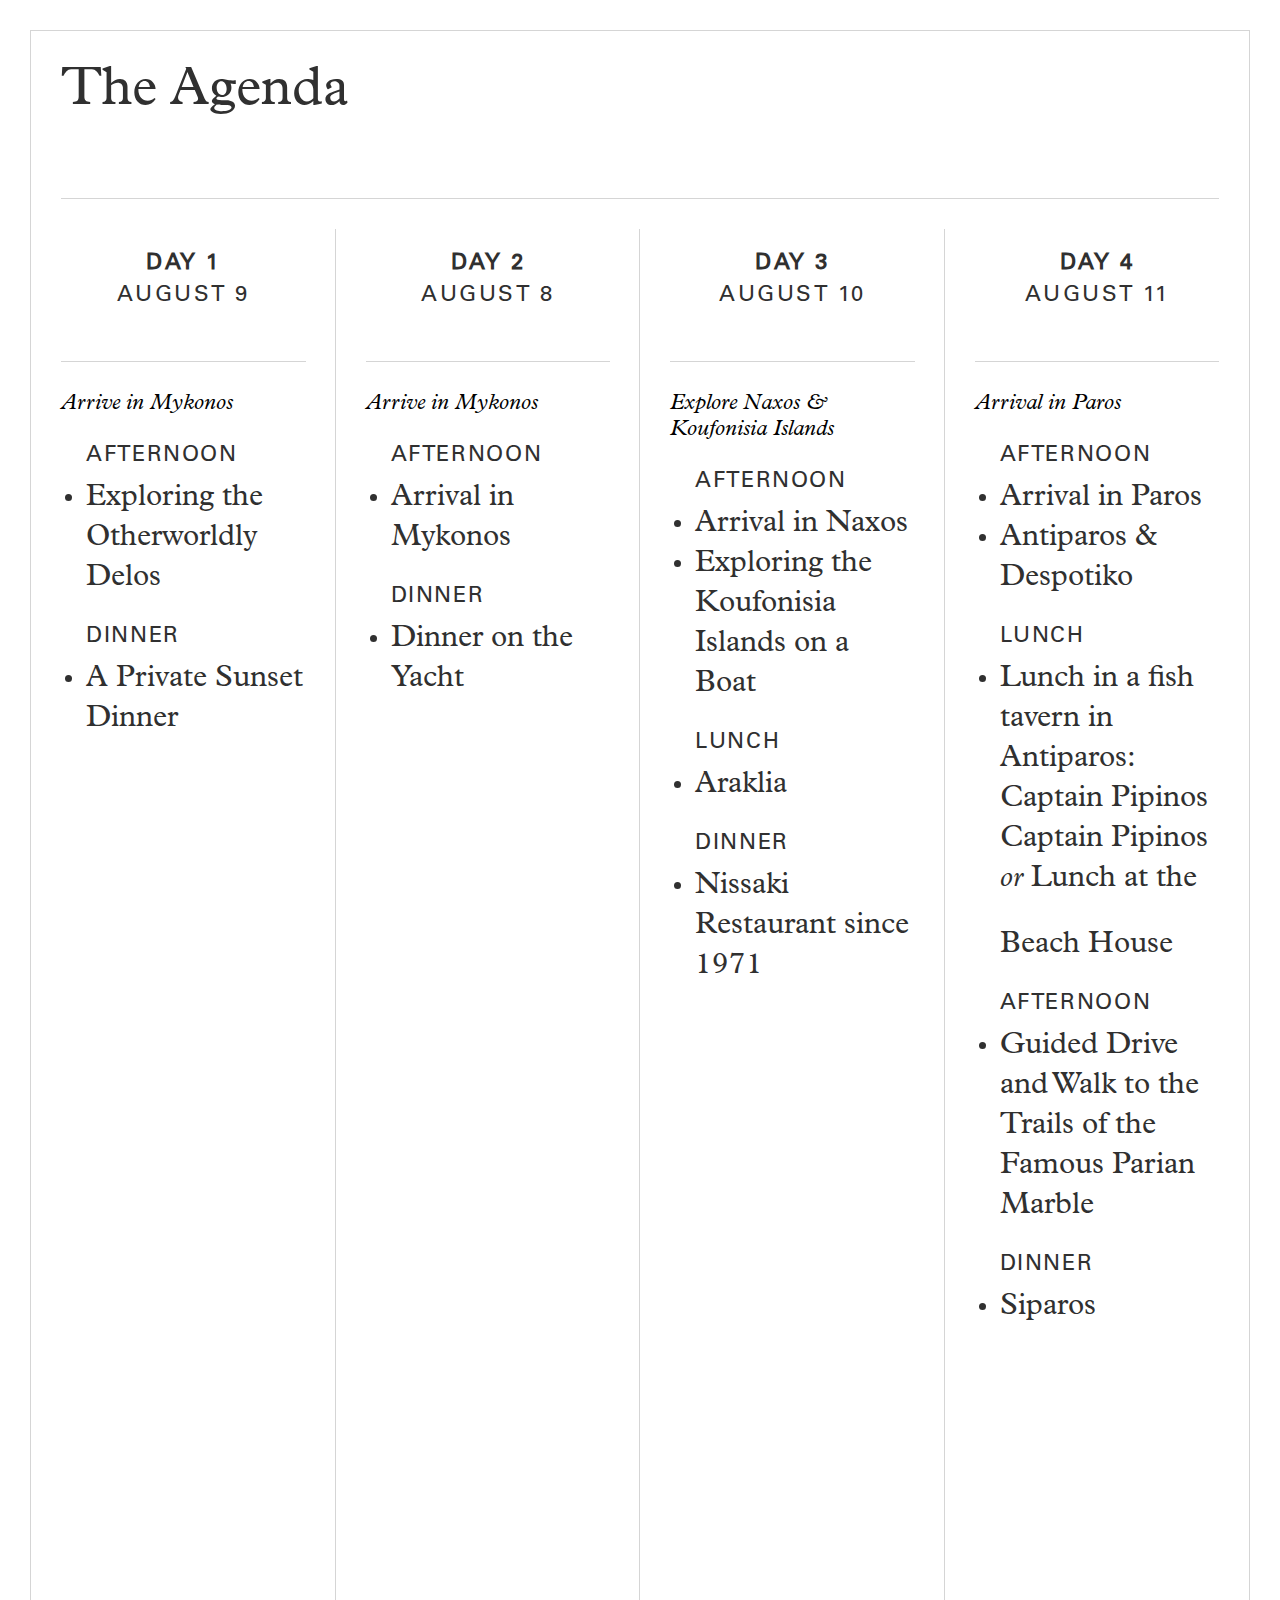
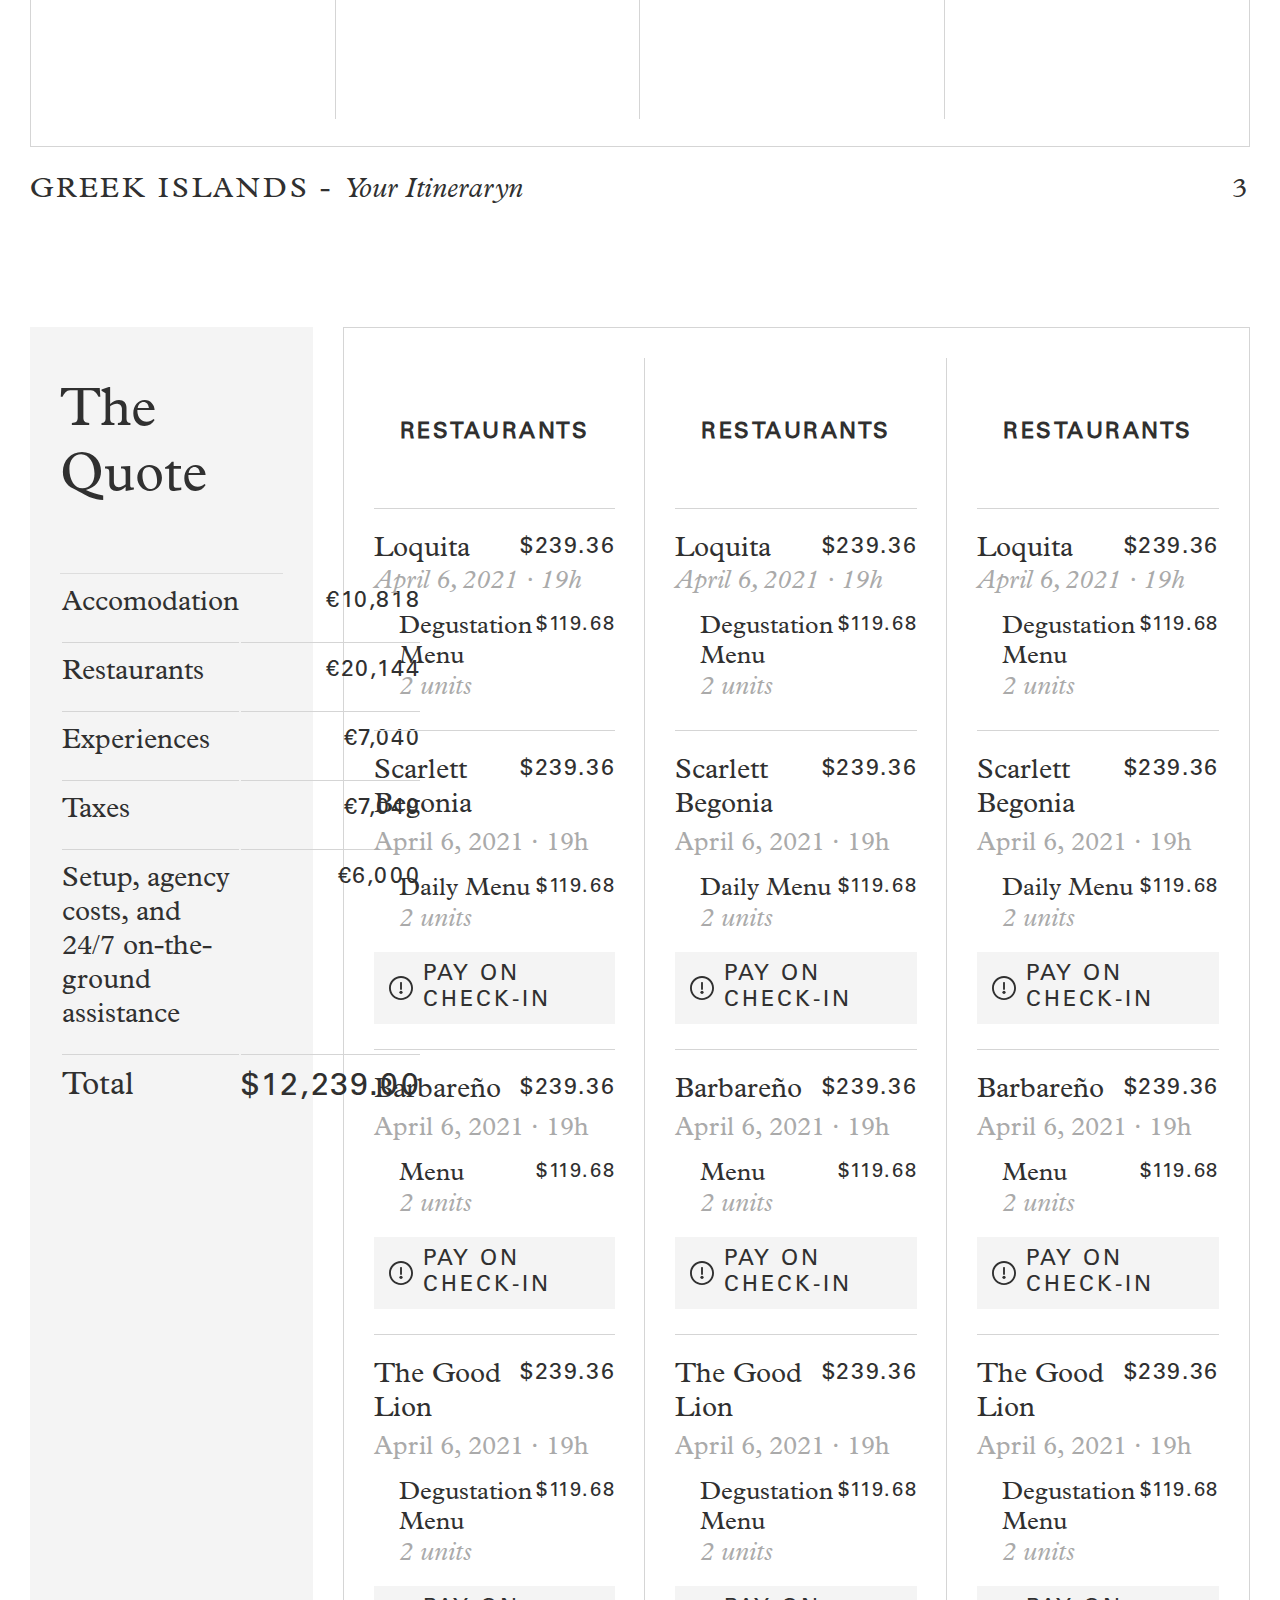
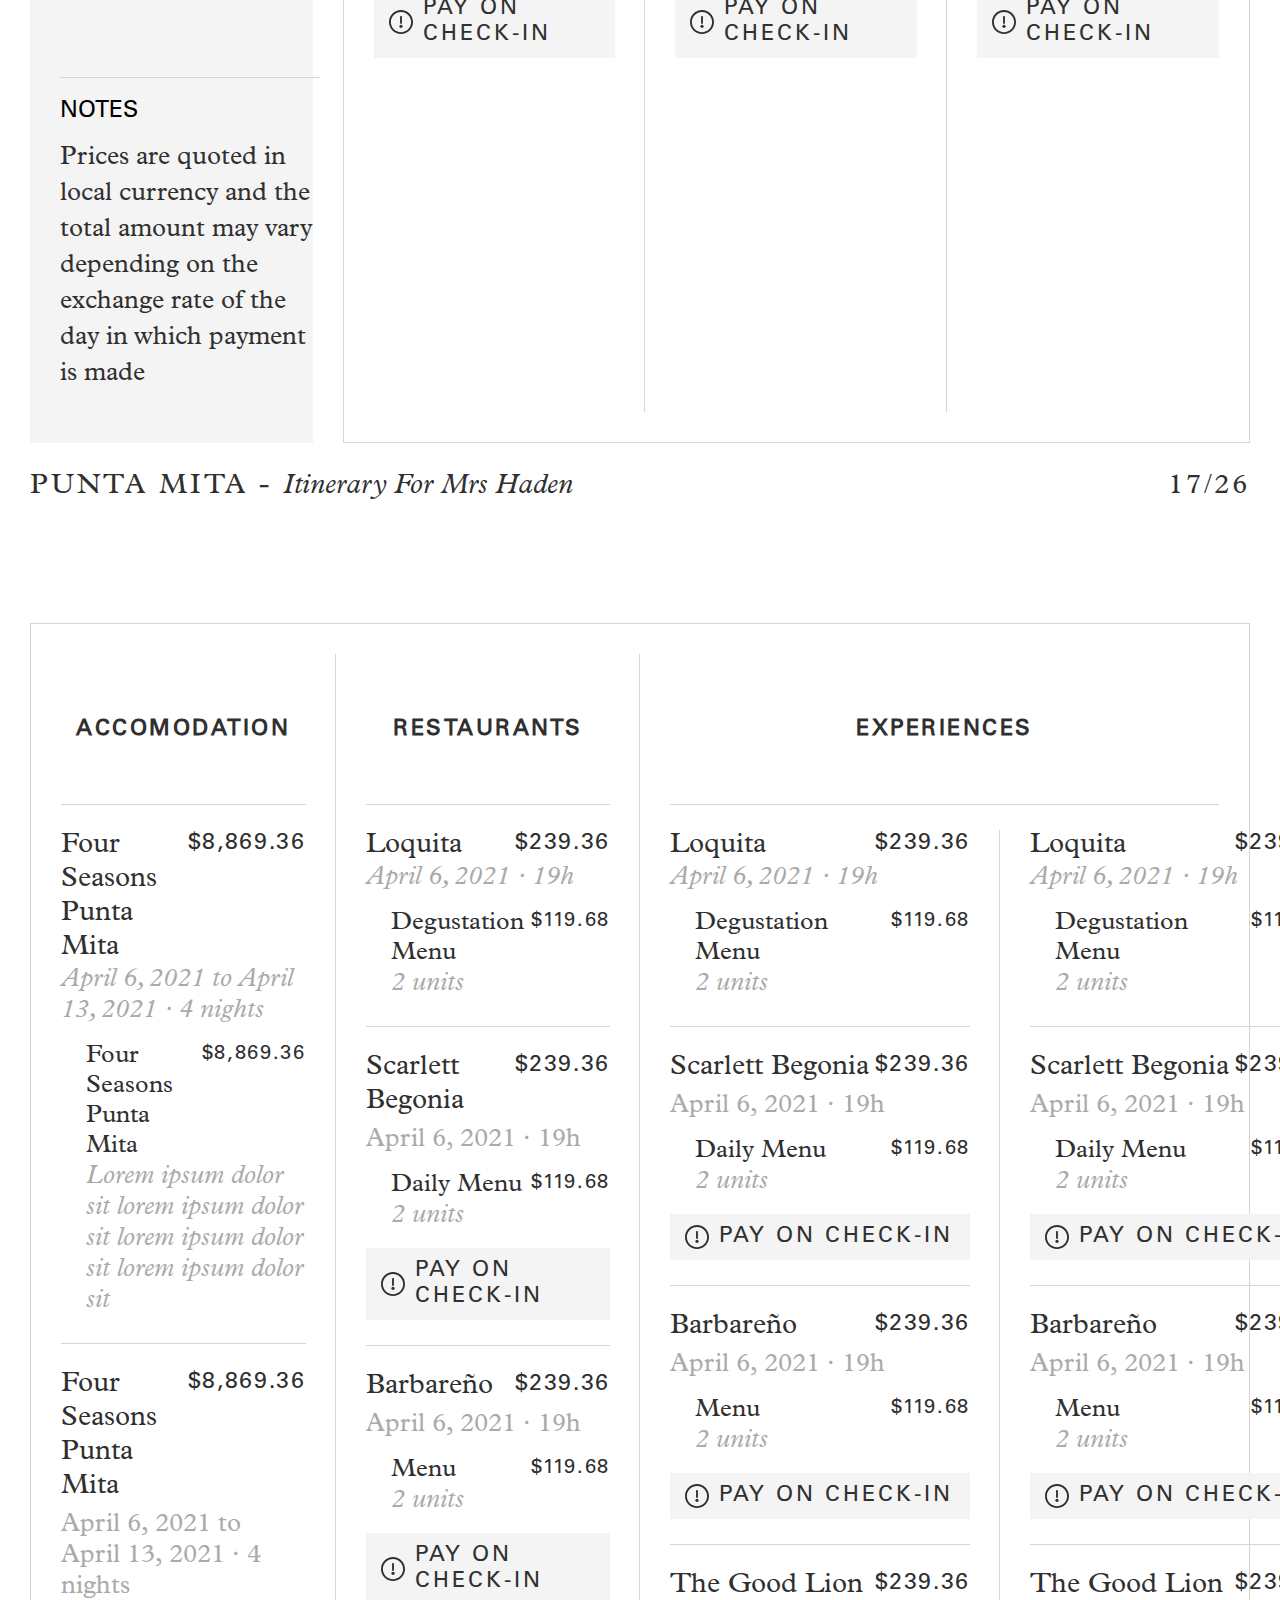
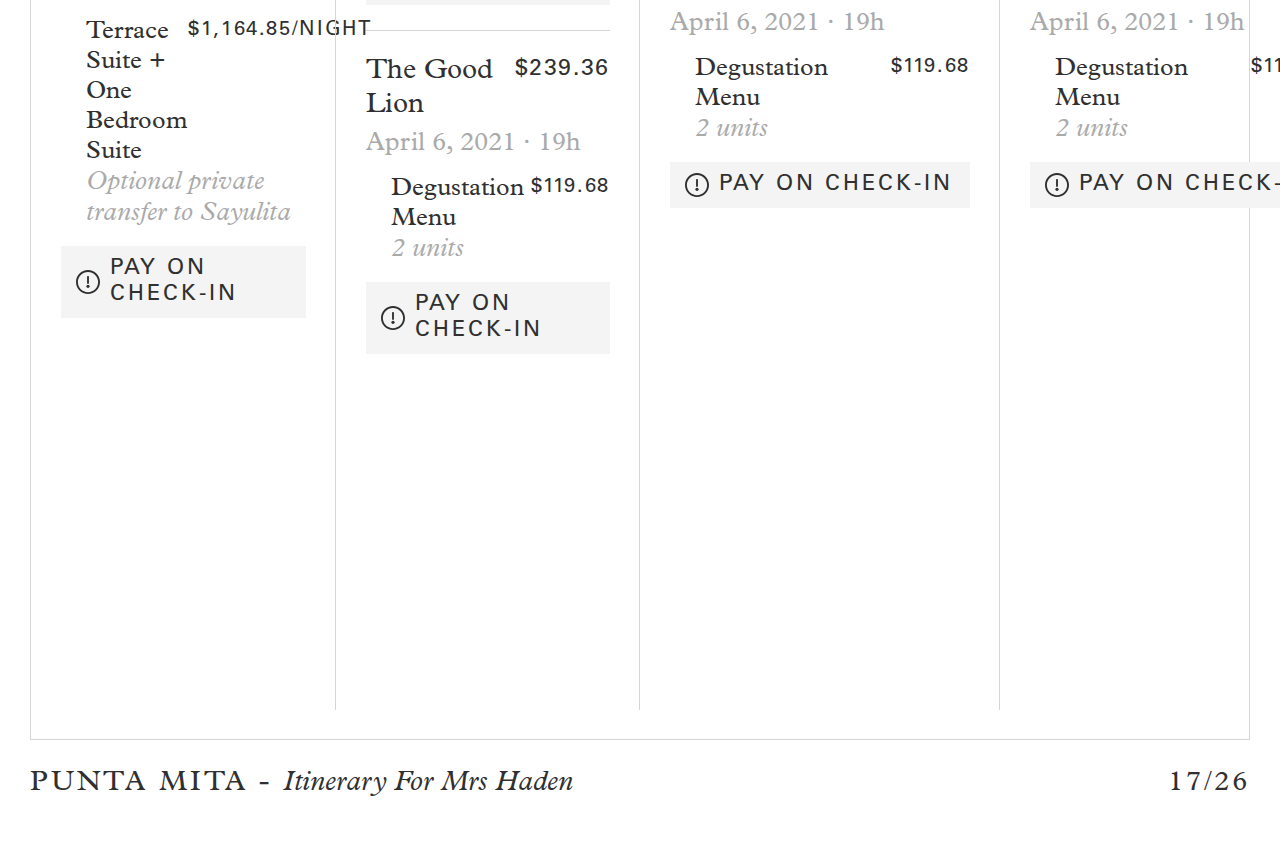
==== commit ef48fc7a: "update 8-28-21" ====
--- a/agenda.html
+++ b/agenda.html
@@ -252,7 +252,7 @@
                                                 </div>
                                             </div>
                                             <div class="quote-bar">
-                                                <span></span>
+                                                <img src="assets/img/payment.svg" class="paymentIcon" alt="payment" />
                                                 <p>pay on check-in</p>
                                             </div>
                                             <div class="quote-single-tbl mt-25 pt-25 border-top">
@@ -280,7 +280,7 @@
                                                 </div>
                                             </div>
                                             <div class="quote-bar">
-                                                <span></span>
+                                                <img src="assets/img/payment.svg" class="paymentIcon" alt="payment" />
                                                 <p>pay on check-in</p>
                                             </div>
                                             <div class="quote-single-tbl mt-25 pt-25 border-top">
@@ -308,7 +308,7 @@
                                                 </div>
                                             </div>
                                             <div class="quote-bar">
-                                                <span></span>
+                                                <img src="assets/img/payment.svg" class="paymentIcon" alt="payment" />
                                                 <p>pay on check-in</p>
                                             </div>
                                         </div> <!-- /. quote single -->
@@ -369,7 +369,7 @@
                                                 </div>
                                             </div>
                                             <div class="quote-bar">
-                                                <span></span>
+                                                <img src="assets/img/payment.svg" class="paymentIcon" alt="payment" />
                                                 <p>pay on check-in</p>
                                             </div>
                                             <div class="quote-single-tbl mt-25 pt-25 border-top">
@@ -397,7 +397,7 @@
                                                 </div>
                                             </div>
                                             <div class="quote-bar">
-                                                <span></span>
+                                                <img src="assets/img/payment.svg" class="paymentIcon" alt="payment" />
                                                 <p>pay on check-in</p>
                                             </div>
                                             <div class="quote-single-tbl mt-25 pt-25 border-top">
@@ -425,7 +425,7 @@
                                                 </div>
                                             </div>
                                             <div class="quote-bar">
-                                                <span></span>
+                                                <img src="assets/img/payment.svg" class="paymentIcon" alt="payment" />
                                                 <p>pay on check-in</p>
                                             </div>
                                         </div> <!-- /. quote single -->
@@ -486,7 +486,7 @@
                                                 </div>
                                             </div>
                                             <div class="quote-bar">
-                                                <span></span>
+                                                <img src="assets/img/payment.svg" class="paymentIcon" alt="payment" />
                                                 <p>pay on check-in</p>
                                             </div>
                                             <div class="quote-single-tbl mt-25 pt-25 border-top">
@@ -514,7 +514,7 @@
                                                 </div>
                                             </div>
                                             <div class="quote-bar">
-                                                <span></span>
+                                                <img src="assets/img/payment.svg" class="paymentIcon" alt="payment" />
                                                 <p>pay on check-in</p>
                                             </div>
                                             <div class="quote-single-tbl mt-25 pt-25 border-top">
@@ -542,7 +542,7 @@
                                                 </div>
                                             </div>
                                             <div class="quote-bar">
-                                                <span></span>
+                                                <img src="assets/img/payment.svg" class="paymentIcon" alt="payment" />
                                                 <p>pay on check-in</p>
                                             </div>
                                         </div> <!-- /. quote single -->
@@ -625,7 +625,7 @@
                                     </div>
                                 </div>
                                 <div class="quote-bar">
-                                    <span></span>
+                                    <img src="assets/img/payment.svg" class="paymentIcon" alt="payment" />
                                     <p>pay on check-in</p>
                                 </div>
                             </div> <!-- /. quote single -->
@@ -686,7 +686,7 @@
                                     </div>
                                 </div>
                                 <div class="quote-bar">
-                                    <span></span>
+                                    <img src="assets/img/payment.svg" class="paymentIcon" alt="payment" />
                                     <p>pay on check-in</p>
                                 </div>
                                 <div class="quote-single-tbl mt-25 pt-25 border-top">
@@ -714,7 +714,7 @@
                                     </div>
                                 </div>
                                 <div class="quote-bar">
-                                    <span></span>
+                                    <img src="assets/img/payment.svg" class="paymentIcon" alt="payment" />
                                     <p>pay on check-in</p>
                                 </div>
                                 <div class="quote-single-tbl mt-25 pt-25 border-top">
@@ -742,7 +742,7 @@
                                     </div>
                                 </div>
                                 <div class="quote-bar">
-                                    <span></span>
+                                    <img src="assets/img/payment.svg" class="paymentIcon" alt="payment" />
                                     <p>pay on check-in</p>
                                 </div>
                             </div> <!-- /. quote single -->
@@ -804,7 +804,7 @@
                                         </div>
                                     </div>
                                     <div class="quote-bar">
-                                        <span></span>
+                                        <img src="assets/img/payment.svg" class="paymentIcon" alt="payment" />
                                         <p>pay on check-in</p>
                                     </div>
                                     <div class="quote-single-tbl mt-25 pt-25 border-top">
@@ -832,7 +832,7 @@
                                         </div>
                                     </div>
                                     <div class="quote-bar">
-                                        <span></span>
+                                        <img src="assets/img/payment.svg" class="paymentIcon" alt="payment" />
                                         <p>pay on check-in</p>
                                     </div>
                                     <div class="quote-single-tbl mt-25 pt-25 border-top">
@@ -860,7 +860,7 @@
                                         </div>
                                     </div>
                                     <div class="quote-bar">
-                                        <span></span>
+                                        <img src="assets/img/payment.svg" class="paymentIcon" alt="payment" />
                                         <p>pay on check-in</p>
                                     </div>
                                 </div>
@@ -916,7 +916,7 @@
                                         </div>
                                     </div>
                                     <div class="quote-bar">
-                                        <span></span>
+                                        <img src="assets/img/payment.svg" class="paymentIcon" alt="payment" />
                                         <p>pay on check-in</p>
                                     </div>
                                     <div class="quote-single-tbl mt-25 pt-25 border-top">
@@ -944,7 +944,7 @@
                                         </div>
                                     </div>
                                     <div class="quote-bar">
-                                        <span></span>
+                                        <img src="assets/img/payment.svg" class="paymentIcon" alt="payment" />
                                         <p>pay on check-in</p>
                                     </div>
                                     <div class="quote-single-tbl mt-25 pt-25 border-top">
@@ -972,7 +972,7 @@
                                         </div>
                                     </div>
                                     <div class="quote-bar">
-                                        <span></span>
+                                        <img src="assets/img/payment.svg" class="paymentIcon" alt="payment" />
                                         <p>pay on check-in</p>
                                     </div>
                                 </div>
--- a/assets/css/style.css
+++ b/assets/css/style.css
@@ -47,6 +47,14 @@
   src: url('../webFonts/EssentialistUltraCondensed.eot') format('eot'), 
   url('../webFonts/EssentialistUltraCondensed.woff') format('woff');
 }
+@font-face {
+  font-family: "Helvetica";
+  src: url('../webFonts/Helvetica-Bold-Font.ttf') format('truetype');
+}
+@font-face {
+  font-family: "radley";
+  src: url('../webFonts/Radley-Regular.ttf') format('truetype');
+}
 
 body{
 
@@ -176,8 +184,7 @@
 
 .content-wrap {
     padding: 30px 30px 30px 30px;
-    border: solid 1px #d5d5d5;
-    box-sizing: border-box;
+    border: 1px solid #d5d5d5;
     box-sizing:border-box;
 }
 .content-wrap.f-height{
@@ -236,7 +243,8 @@
     top: 0;
 }
 .content-lm h3{
-    font-size: 220pt;
+    font-size: 190pt;
+    /*font-size: 220pt;*/
     font-family: 'EssentialistUltraCondensed';
     font-weight: normal;
     transform: rotate( -90deg);
@@ -272,7 +280,7 @@
 
 .content-lb h2 {
     font-family: "PlantinMTPro-Italic";
-    font-size: 46pt;
+    font-size: 36pt;
     font-weight: normal;
     font-stretch: normal;
     font-style: italic;
@@ -808,8 +816,7 @@
     padding: 30px 0px;
     border-top: 1px solid #d5d5d5;
     border-bottom: 1px solid #d5d5d5;
-
-    height: 500px;
+    height: 500px !important;
 }
 
 .day-content-map img{
@@ -817,7 +824,7 @@
     object-fit: cover;
 }
 .day-content-map-heading {
-    min-height: 250px;
+    min-height: 200px;
     border-bottom: 1px solid #d5d5d5;
     margin-bottom: 30px;
 }
@@ -830,6 +837,9 @@
 }
 .day-content-map img {
     width: 100%;
+}
+.day-content-map.place-img {
+    height: 375pt !important;
 }
 
 .day-content-map-heading h2 {
@@ -1162,6 +1172,7 @@
     line-height: 40px;
     margin-bottom: 0;
     color: #303030;
+    word-break: break-all;
 }
 
 .ariport-transfer-details > h2,
@@ -1697,4 +1708,10 @@
     font-family: 'PlantinMTPro-Regular';
     line-height: 36px;
     margin-top: 15px;
+}
+
+.paymentIcon {
+    width: 24px;
+    height: 24px;
+    object-fit: cover;
 }